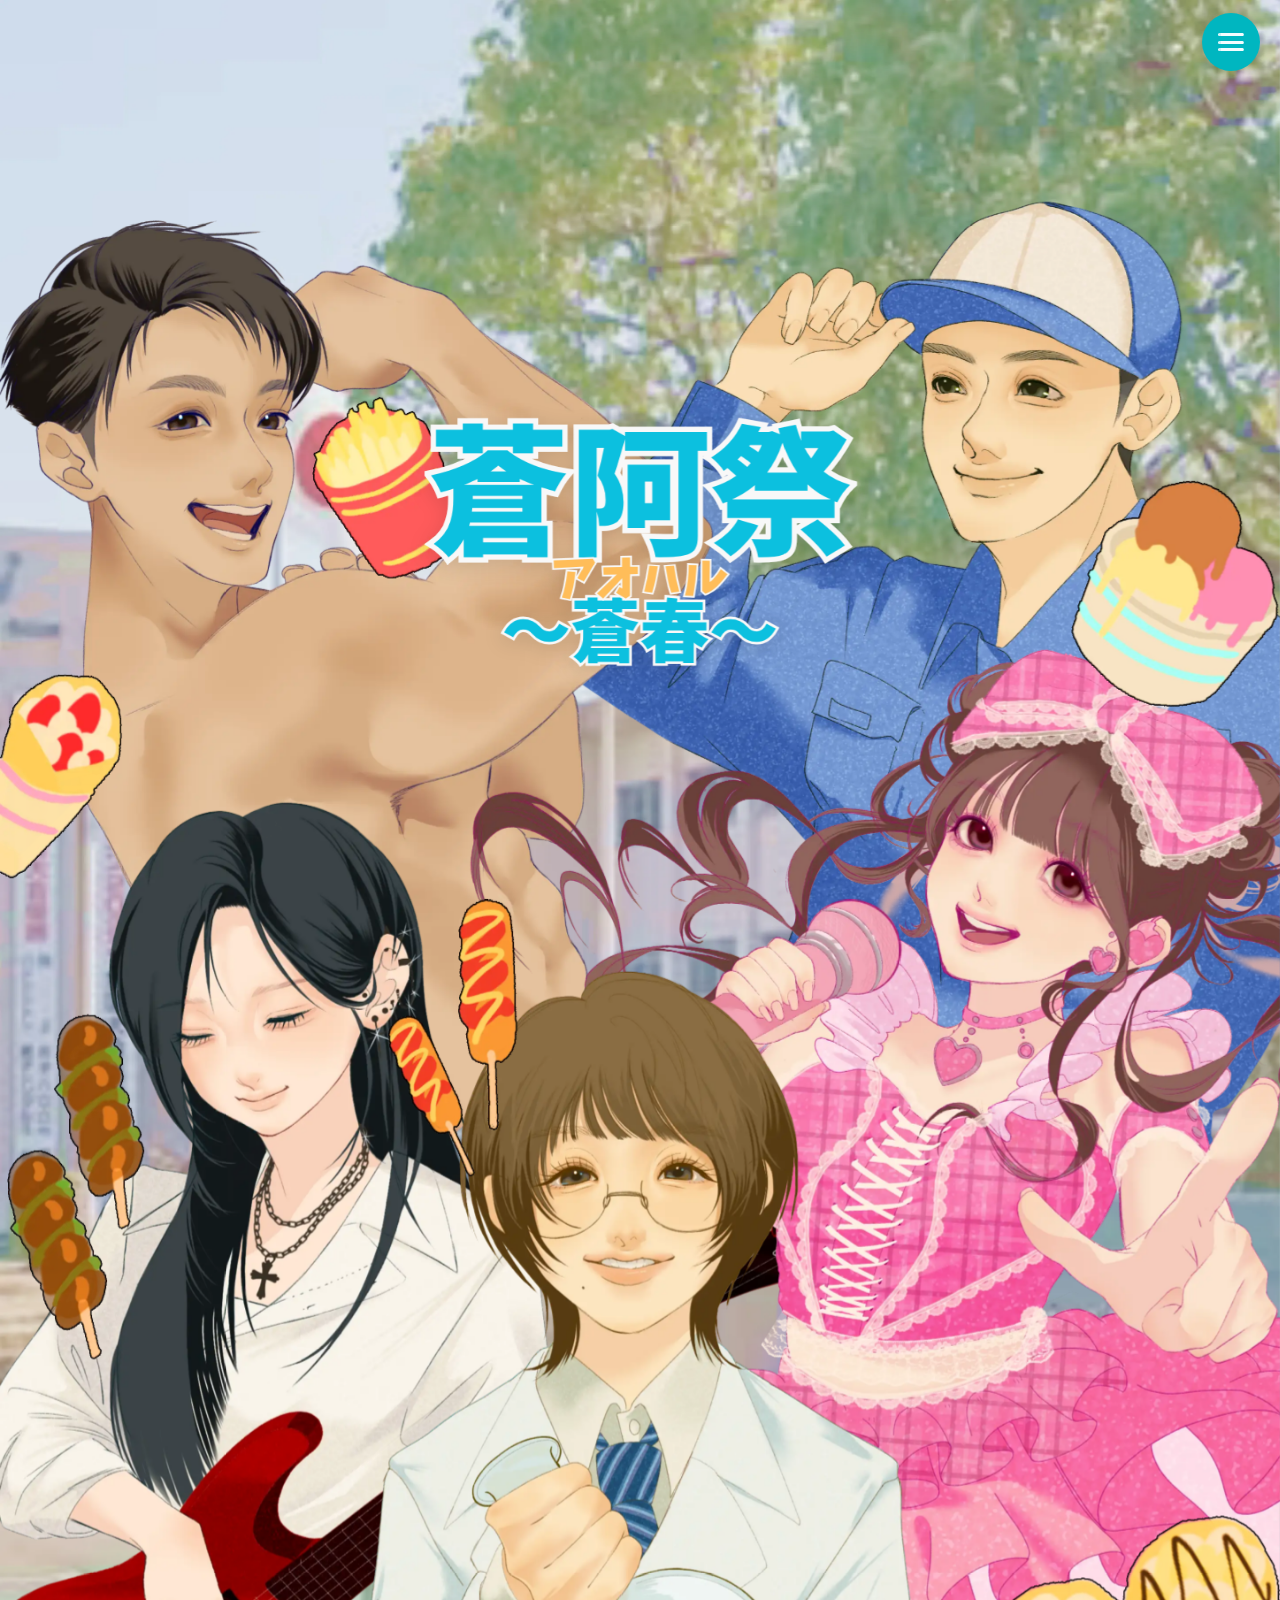
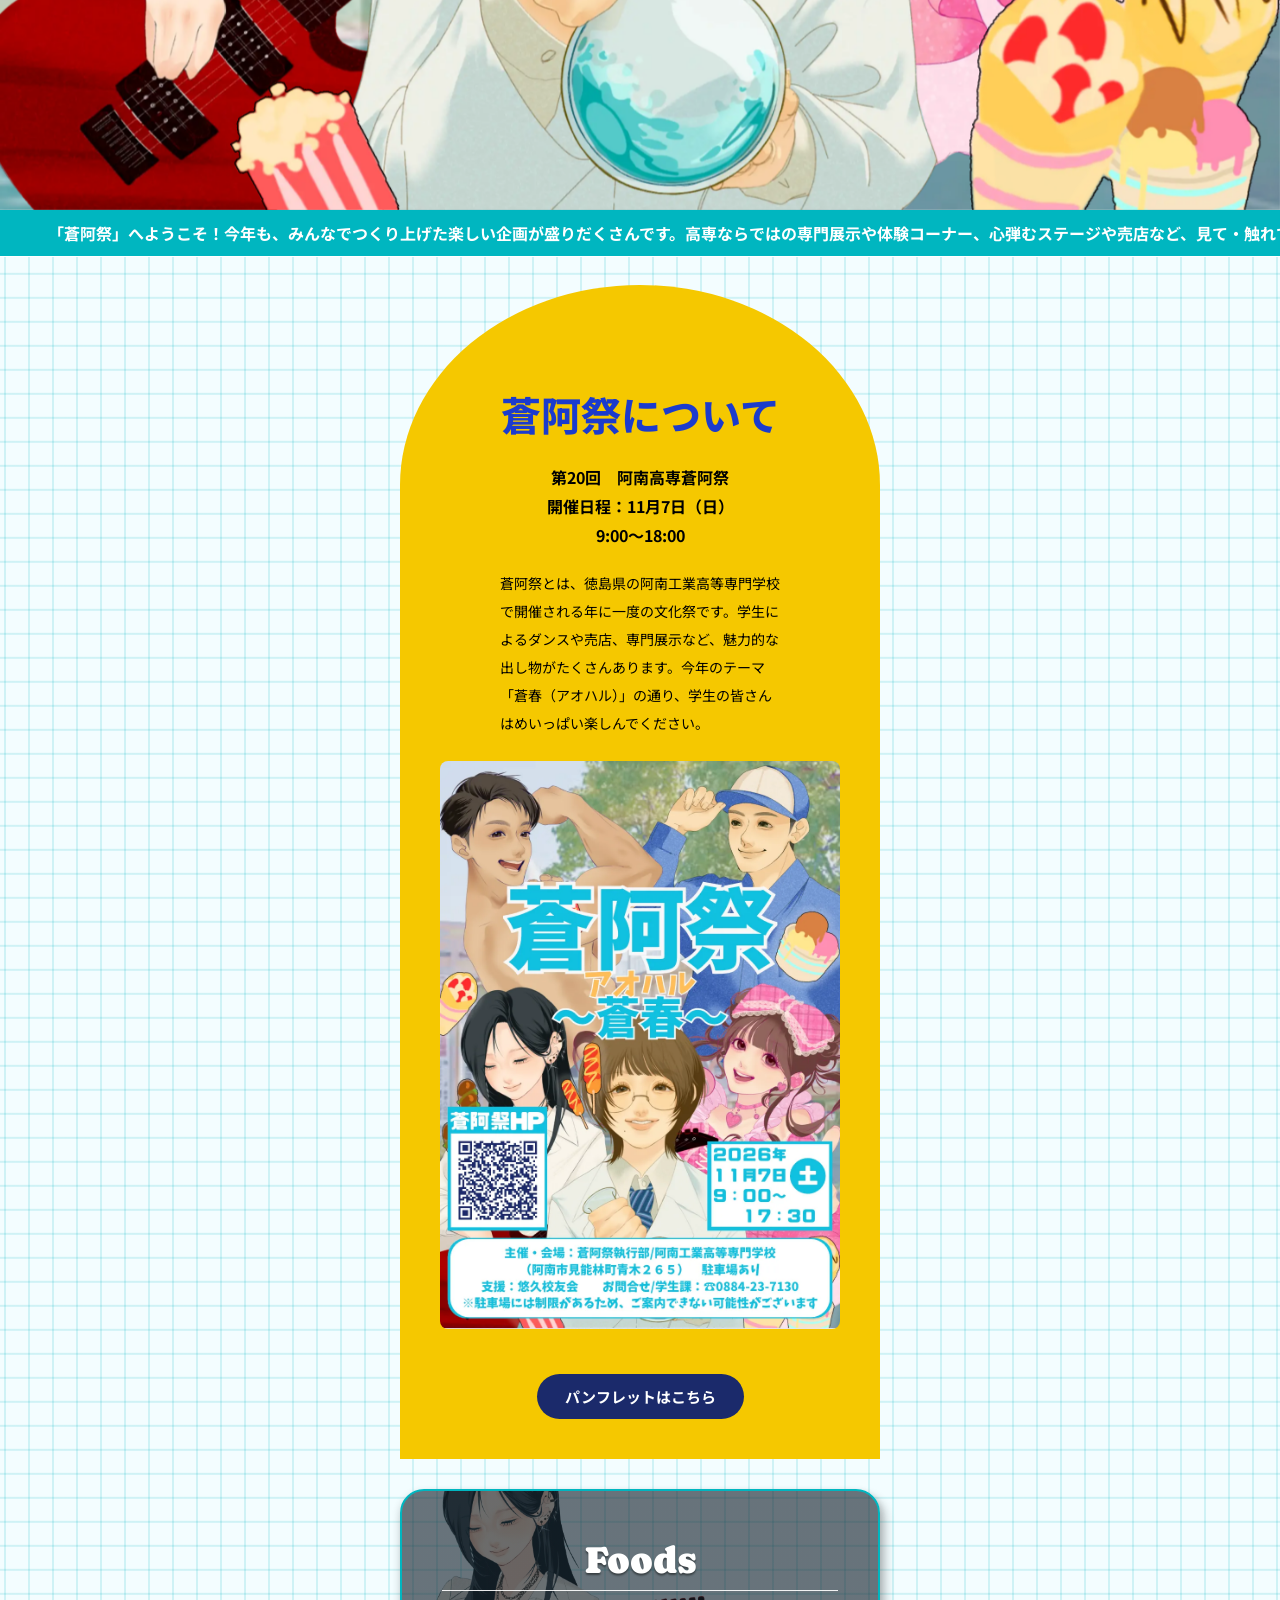
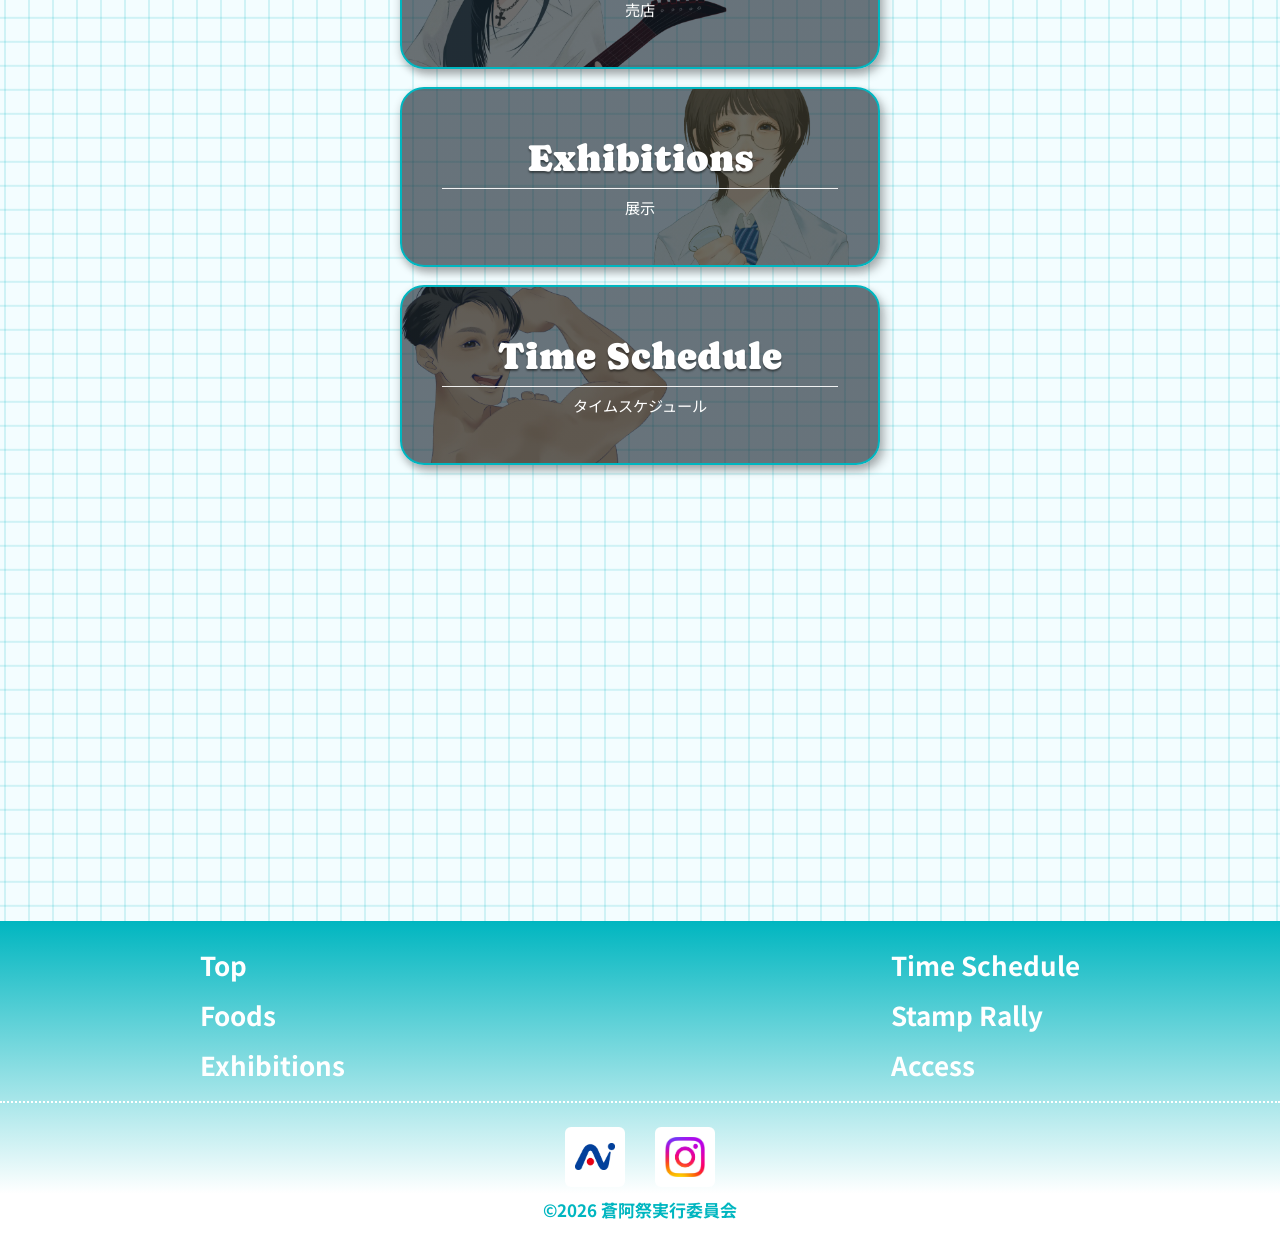
==== index.html @ f21ba052 "Revert "Merge branch 'fix/map'" This reverts commit 2b256c1d3ffb2b206fc84344deff50e62d5a115e, revers" ====
<!DOCTYPE html>
<html>

<head>
    <meta charset="UTF-8">
    <meta name="viewport" content="width=device-width, initial-scale=1.0">
    <link rel="icon" href="images/favicon.ico" type="image/x-icon">
    <title>蒼阿祭2026</title>

    <meta property="og:title" content="蒼阿祭2026">
    <meta name="keywords" content="蒼阿祭, 蒼阿祭2026, そうあさい, そうあさい２０２６, Souasai,souasai2026,阿南高専文化祭,阿南高専高専祭">
    <meta name="description" content="蒼阿祭2026の公式ウェブサイト。イベントスケジュール、展示、売店の情報はこちら。">
    <link rel="stylesheet" href="style/main.css">
    <link rel="stylesheet" href="style/menu.css">
    <link rel="stylesheet" href="style/footer.css">

    <link rel="preconnect" href="https://fonts.googleapis.com">
    <link rel="preconnect" href="https://fonts.gstatic.com" crossorigin>
    <link href="https://fonts.googleapis.com/css2?family=Caprasimo&family=Noto+Sans+JP:wght@400;700;800&display=swap"
        rel="stylesheet">
</head>

<body class="dots grid">

    <header class="site-header" id="siteHeader">
        <div class="logo">Menu</div>
        <button class="hamburger-btn" id="menuBtn" aria-label="メニューを開く" aria-expanded="false">
            <span class="hamburger-icon">
                <span></span><span></span><span></span>
            </span>
        </button>
    </header>

    <div class="menu-overlay" id="menuOverlay">
        <nav class="menu-list">
            <ul>
                <li><a href="index.html">トップ</a></li>
                <li><a href="index.html#about">蒼阿祭について</a></li>
                <li><a href="food.html">売店</a></li>
                <li><a href="exhibitions.html">展示・校内マップ</a></li>
                <li><a href="timeschedule.html">タイムスケジュール</a></li>
                <li><a href="stamprally.html">スタンプラリー</a></li>
                <li><a href="access.html">交通アクセス</a></li>
            </ul>
        </nav>

        <div class="contact-card">
            <p class="contact-title">contact</p>
            <p class="contact-label">学生課連絡先:</p>
            <p class="contact-value">0884-23-7130</p>
            <p class="contact-label">住所：〒774-0017</p>
            <p class="contact-value">徳島県阿南市見能林町青木265</p>
        </div>
    </div>

    <main class="hero">

        <!-- 表紙イラスト（全幅表示） -->
        <section class="hyoushi-hero">
            <img class="hyoushi-bg" src="images/hyoushi/background.webp" alt="蒼阿祭2026表紙イラスト" loading="eager">
            <img class="hyoushi-layer" data-depth="back" style="--hyoushi-delay:1s" src="images/hyoushi/kikai.webp" alt="機械" loading="eager">
            <img class="hyoushi-layer" data-depth="back" style="--hyoushi-delay:0.8s" src="images/hyoushi/fijiiku.webp" alt="フィジーク" loading="eager">
            <img class="hyoushi-layer" data-depth="front" style="--hyoushi-delay:0.4s" src="images/hyoushi/gita.webp" alt="ギター" loading="eager">
            <img class="hyoushi-layer" data-depth="front" style="--hyoushi-delay:0.6s" src="images/hyoushi/aidoru.webp" alt="アイドル" loading="eager">
            <img class="hyoushi-layer" data-depth="front" style="--hyoushi-delay:0.2s" src="images/hyoushi/kagaku.webp" alt="化学" loading="eager">
            <img class="hyoushi-foods" src="images/hyoushi/foods.webp" alt="売店の食べ物" loading="eager">
            <img class="hyoushi-logo" src="images/hyoushi/logo.png" alt="蒼阿祭 アオハル 〜蒼春〜" loading="eager">
        </section>

        <!-- ヒーローカード（index2.htmlより） -->
        <section class="hero-card">
            <div class="ticker anim-fade-up" style="--anim-delay:0.52s" aria-label="蒼阿祭からのお知らせ">
                <div class="ticker-track">
                    <span>「蒼阿祭」へようこそ！今年も、みんなでつくり上げた楽しい企画が盛りだくさんです。高専ならではの専門展示や体験コーナー、心弾むステージや売店など、見て・触れて・味わって楽しめる出し物をご用意しました。気になる場所を自由に巡りながら、笑顔いっぱいの一日を過ごしてください。&emsp;&emsp;&emsp;</span>
                    <span
                        aria-hidden="true">「蒼阿祭」へようこそ！今年も、みんなでつくり上げた楽しい企画が盛りだくさんです。高専ならではの専門展示や体験コーナー、心弾むステージや売店など、見て・触れて・味わって楽しめる出し物をご用意しました。気になる場所を自由に巡りながら、笑顔いっぱいの一日を過ごしてください。&emsp;&emsp;&emsp;</span>
                </div>
            </div>
        </section>

        <!-- 黄色いスペース（index.htmlより） -->
        <section id="about" class="about-section anim-fade-up" style="--anim-delay:0.1s">
            <h2 class="about-heading">蒼阿祭について</h2>

            <p class="about-sub">
                第20回　阿南高専蒼阿祭<br>
                開催日程：11月7日（日）<br>
                9:00～18:00
            </p>

            <p class="about-body">
                蒼阿祭とは、徳島県の阿南工業高等専門学校で開催される年に一度の文化祭です。学生によるダンスや売店、専門展示など、魅力的な出し物がたくさんあります。今年のテーマ「蒼春（アオハル）」の通り、学生の皆さんはめいっぱい楽しんでください。
            </p>

            <div class="about-img">
                <img src="images/hyoushi/panhuretto.webp" alt="蒼阿祭パンフレット">
            </div>

            <a href="files/蒼阿祭2026パンフレット.pdf" class="download-btn" download>パンフレットはこちら</a>
        </section>

        <!-- ページカード一覧（index2.htmlより） -->
        <nav class="page-cards" aria-label="ページ一覧">
            <a class="page-card scroll-card" style="--card-delay:0s; background-image:linear-gradient(rgba(17,31,42,.62),rgba(17,31,42,.62)), url(images/hyoushi/gita.webp); background-position:center,center 70%; background-size:cover,cover; background-repeat:no-repeat" href="food.html">
                <span class="page-card-title">Foods</span>
                <span class="page-card-line"></span>
                <span class="page-card-subtitle">売店</span>
            </a>
            <a class="page-card scroll-card" style="--card-delay:0.1s; background-image:linear-gradient(rgba(17,31,42,.62),rgba(17,31,42,.62)), url(images/hyoushi/kagaku_2.webp); background-position:center,30% 80%; background-size:cover,100% auto; background-repeat:no-repeat" href="exhibitions.html">
                <span class="page-card-title">Exhibitions</span>
                <span class="page-card-line"></span>
                <span class="page-card-subtitle">展示</span>
            </a>
            <a class="page-card scroll-card" style="--card-delay:0.2s; background-image:linear-gradient(rgba(17,31,42,.62),rgba(17,31,42,.62)), url(images/hyoushi/fijiiku.webp); background-position:center,center 20%; background-size:cover,cover; background-repeat:no-repeat" href="timeschedule.html">
                <span class="page-card-title">Time Schedule</span>
                <span class="page-card-line"></span>
                <span class="page-card-subtitle">タイムスケジュール</span>
            </a>
            <a class="page-card scroll-card" style="--card-delay:0.3s; background-image:linear-gradient(rgba(17,31,42,.62),rgba(17,31,42,.62)), url(images/hyoushi/aidoru.webp); background-position:center,center 55%; background-size:cover,cover; background-repeat:no-repeat" href="stamprally.html">
                <span class="page-card-title">Stamp Rally</span>
                <span class="page-card-line"></span>
                <span class="page-card-subtitle">スタンプラリー</span>
            </a>
            <a class="page-card scroll-card" style="--card-delay:0.4s; background-image:linear-gradient(rgba(17,31,42,.62),rgba(17,31,42,.62)), url(images/hyoushi/kikai_2.webp); background-position:center,center 18%; background-size:cover,cover; background-repeat:no-repeat" href="access.html">
                <span class="page-card-title">Access</span>
                <span class="page-card-line"></span>
                <span class="page-card-subtitle">交通アクセス</span>
            </a>
        </nav>

    </main>

    <footer class="site-footer">
        <nav class="footer-links">
            <ul class="footer-links-col">
                <li><a href="index.html">Top</a></li>
                <li><a href="food.html">Foods</a></li>
                <li><a href="exhibitions.html">Exhibitions</a></li>
            </ul>
            <ul class="footer-links-col">
                <li><a href="timeschedule.html">Time schedule</a></li>
                <li><a href="stamprally.html">Stamp rally</a></li>
                <li><a href="access.html">Access</a></li>
            </ul>
        </nav>

        <hr class="footer-divider">

        <div class="footer-logo">
            <div class="logo-box">
                <a href="https://www.anan-nct.ac.jp/" target="_blank" rel="noopener noreferrer">
                    <img src="images/icons/anan-logo.webp" alt="阿南高専ロゴ">
                </a>
                <a href="https://www.instagram.com/nit.anancollege/" target="_blank" rel="noopener noreferrer">
                    <img src="images/icons/insta-icon.webp" alt="Instagram">
                </a>
            </div>
        </div>

        <p class="footer-copyright">©2026 蒼阿祭実行委員会</p>
    </footer>

    <script>
        // リロード時はスクロール位置を復元、リンク遷移時は一番上（スマホ対応）
        (function() {
            if (history.scrollRestoration) history.scrollRestoration = 'manual';

            // スクロール位置を保存（beforeunload はモバイルで発火しないため pagehide・visibilitychange も併用）
            function saveScroll() {
                sessionStorage.setItem('indexScrollY', window.scrollY);
            }
            window.addEventListener('beforeunload', saveScroll);
            window.addEventListener('pagehide', saveScroll);
            document.addEventListener('visibilitychange', function() {
                if (document.visibilityState === 'hidden') saveScroll();
            });

            // ナビゲーション種別を判定して復元
            window.addEventListener('load', function() {
                var navType = (performance.getEntriesByType('navigation')[0] || {}).type
                    || (performance.navigation && performance.navigation.type === 1 ? 'reload' : 'navigate');
                var savedY = sessionStorage.getItem('indexScrollY');
                sessionStorage.removeItem('indexScrollY');
                if (navType === 'reload' && savedY !== null) {
                    // 描画・アニメーション完了後にスクロール復元
                    requestAnimationFrame(function() {
                        requestAnimationFrame(function() {
                            window.scrollTo(0, parseInt(savedY, 10));
                        });
                    });
                } else {
                    window.scrollTo(0, 0);
                }
            });
        })();

        // スクロールアニメーション

        // 少し下にスクロールしたら「蒼阿祭について」セクションへ自動スクロール
        (function() {
            const aboutSection = document.getElementById('about');
            if (!aboutSection) return;
            let triggered = false;
            // ページ読み込み直後(1秒以内)は自動スクロールしない
            const readyAt = Date.now();
            window.addEventListener('scroll', function() {
                if (triggered) return;
                if (Date.now() - readyAt < 1000) return;
                if (window.scrollY > 60) {
                    triggered = true;
                    aboutSection.scrollIntoView({ behavior: 'smooth' });
                }
            }, { passive: true });
        })();
        const scrollCards = document.querySelectorAll('.scroll-card');
        const observer = new IntersectionObserver((entries) => {
            entries.forEach(entry => {
                if (entry.isIntersecting) {
                    entry.target.classList.add('is-visible');
                    observer.unobserve(entry.target);
                }
            });
        }, { threshold: 0.15 });

        scrollCards.forEach(card => observer.observe(card));

        const menuBtn = document.getElementById('menuBtn');
        const menuOverlay = document.getElementById('menuOverlay');
        const siteHeader = document.getElementById('siteHeader');

        function toggleMenu() {
            const isOpen = menuOverlay.classList.toggle('is-open');
            siteHeader.classList.toggle('is-open', isOpen);
            menuBtn.setAttribute('aria-expanded', isOpen);
            document.body.style.overflow = isOpen ? 'hidden' : '';
        }

        menuBtn.addEventListener('click', toggleMenu);

        document.querySelectorAll('.menu-list a').forEach((link) => {
            link.addEventListener('click', () => {
                if (menuOverlay.classList.contains('is-open')) toggleMenu();
            });
        });
    </script>
</body>

</html>
---- style/main.css ----
/* 全体フォント（index.htmlより） */
body {
    font-family: "Noto Sans JP", sans-serif;
}

/* ラッパー */
.wrapper {
    display: flex;
    justify-content: center;
    align-items: center;
    min-height: 100vh;
    padding: 0;
    box-sizing: border-box;
    width: 100vw;
}

/* イメージコンテナ */
.image-container {
    position: relative;
    width: 100vw;
    height: 0;
    padding-bottom: 143.90%;
}

.image-container img {
    position: absolute;
    top: 0;
    left: 0;
    width: 100%;
    height: 100%;
    object-fit: contain;
}

/* 背景のドット柄 */
.dots {
    background-color: #f3fdff;
    background-image: repeating-linear-gradient(
        45deg,
        rgba(0,182,192,0.12) 0px,
        rgba(0,182,192,0.12) 1.5px,
        transparent 1.5px,
        transparent 20px
    );
}

/* index.html 専用：グリッド背景 */
.dots.grid {
    background-image:
        linear-gradient(rgba(0,182,192,0.15) 2px, transparent 2px),
        linear-gradient(90deg, rgba(0,182,192,0.15) 2px, transparent 2px);
    background-size: 24px 24px;
    background-position: center center;
}

/* ===== ヒーローセクション（main2.cssより） ===== */
.hero {
    width: 100%;
    padding: 0;
}

.hero-card {
    width: 100%;
    margin: 0;
    overflow: hidden;
    background: #fff;
}

.hero-image {
    background: #f7f7f7;
    line-height: 0;
}

.hero-image img {
    display: block;
    width: 100%;
    height: auto;
    object-fit: contain;
    margin: 0 auto;
}

/* ===== 流れる文字（main2.cssより） ===== */
.ticker {
    overflow: hidden;
    color: #fff;
    background: #00b6c0;
    font-weight: 700;
    line-height: 1.4;
    white-space: nowrap;
}

.ticker-track {
    display: flex;
    width: max-content;
    animation: ticker-scroll 24s linear infinite;
}

.ticker-track span {
    display: block;
    padding: 12px 3rem;
}

@keyframes ticker-scroll {
    from {
        transform: translateX(0);
    }

    to {
        transform: translateX(-50%);
    }
}

@media (max-width: 768px) {
    .ticker-track span {
        font-size: 0.5rem;
        padding: 10px 2rem;
    }
}

@media (prefers-reduced-motion: reduce) {
    .ticker-track {
        animation: none;
    }
}

/* ===== 黄色いスペース（index.htmlより） ===== */
.about-section {
    width: 480px;
    max-width: 100%;
    margin: 28px auto 0;
    background-color: #F5C800;
    border-radius: 50% 50% 0 0 / 200px 200px 0 0;
    padding: 100px 24px 40px;
    text-align: center;
    box-sizing: border-box;
}

.about-heading {
    font-size: 40px;
    font-weight: 800;
    /* ExtraBold */
    color: #1B3BCD;
    margin: 0 0 20px;
}

.about-sub {
    font-size: 16px;
    font-weight: bold;
    line-height: 1.8;
    margin: 0 0 20px;
}

/* 中央の読み幅で自然折り返し＋行頭揃え */
.about-body {
    max-width: 20em;
    margin: 0 auto 24px;
    font-size: 14px;
    line-height: 2;
    text-align: left;
}

.about-img img {
    width: 100%;
    max-width: 400px;
    border-radius: 8px;
    margin-bottom: 24px;
}

.download-link {
    display: block;
    font-size: 16px;
    font-weight: bold;
    color: #1B2A6B;
    text-decoration: underline;
    padding: 12px 0;
}
.download-btn {
    display: inline-flex;
    align-items: center;
    gap: 8px;
    background: #1B2A6B;
    color: #fff;
    font-size: 15px;
    font-weight: bold;
    text-decoration: none;
    padding: 12px 28px;
    border-radius: 50px;
    margin-top: 16px;
    transition: background 0.2s, transform 0.15s;
}
.download-btn:hover {
    background: #00b6c0;
    transform: translateY(-2px);
}
.download-btn:active {
    transform: translateY(0);
}


@media (max-width: 768px) {
    .about-section {
        width: 90%;
        border-radius: 50% 50% 0 0 / 175px 175px 0 0;
        padding: 100px 24px 40px;
    }

    .about-img img {
        max-width: 85%;
    }
}

/* ===== ページカード（main2.cssより） ===== */
.page-cards {
    display: grid;
    gap: 18px;
    width: 480px;
    max-width: 92%;
    margin: 30px auto 10px;
}

.page-card {
    position: relative;
    display: flex;
    min-height: 180px;
    flex-direction: column;
    align-items: center;
    justify-content: center;
    overflow: hidden;
    padding: 18px;
    color: #fff;
    background-image: linear-gradient(rgba(17, 31, 42, 0.62), rgba(17, 31, 42, 0.62)), url("../images/hyoushi/all.webp");
    background-position: center, center 70%;
    background-size: cover, cover;
    background-repeat: no-repeat;
    background-color: transparent;
    border: 2px solid #00b6c0;
    border-radius: 24px;
    box-shadow: 0 4px 8px rgba(0, 0, 0, 0.2), 6px 6px 10px rgba(0, 0, 0, 0.2);
    text-align: center;
    text-decoration: none;
    transition: transform 0.2s ease, filter 0.2s ease, box-shadow 0.2s ease;
}

.page-card:hover,
.page-card:focus-visible {
    filter: brightness(1.12);
    transform: translateY(-2px);
    box-shadow: 0 8px 24px rgba(0, 182, 192, 0.5);
}

.page-card:focus-visible {
    outline: 3px solid #ffd400;
    outline-offset: 3px;
}

.page-card-title {
    font-family: "Caprasimo", Georgia, serif;
    font-size: clamp(1.55rem, 6vw, 2.4rem);
    font-weight: 400;
    text-shadow: 0 2px 2px rgba(0, 0, 0, 0.45);
}

.page-card-line {
    width: min(90%, 420px);
    margin: 8px 0 7px;
    border-top: 1px solid rgba(255, 255, 255, 0.9);
}

.page-card-subtitle {
    font-size: 0.95rem;
}

/* ===== ページ読み込みアニメーション ===== */
@keyframes fadeSlideUp {
    from {
        opacity: 0;
        transform: translateY(120px) scale(0.82);
    }

    to {
        opacity: 1;
        transform: translateY(0) scale(1);
    }
}

.anim-fade-up {
    opacity: 0;
    animation: fadeSlideUp 0.8s cubic-bezier(0.16, 1, 0.3, 1) forwards;
    animation-delay: var(--anim-delay, 0s);
}

/* ===== スクロールアニメーション（page-card） ===== */
.scroll-card {
    opacity: 0;
    transform: translateY(60px) scale(0.92);
    transition:
        opacity 1.1s cubic-bezier(0.16, 1, 0.3, 1),
        transform 1.1s cubic-bezier(0.16, 1, 0.3, 1);
    transition-delay: var(--card-delay, 0s);
}

.scroll-card.is-visible {
    opacity: 1;
    transform: translateY(0) scale(1);
}

@media (max-width: 768px) {
    .wrapper {
        align-items: flex-start;
        min-height: auto;
        padding-top: 5px;
    }

    .image-container {
        width: 100vw;
    }

    .dots {
        background-image: repeating-linear-gradient(
            45deg,
            rgba(0,182,192,0.12) 0px,
            rgba(0,182,192,0.12) 1.5px,
            transparent 1.5px,
            transparent 20px
        );
    }
}

/* ===== 表紙イラスト（all.webp と同じ比率で全幅表示） ===== */
.hyoushi-hero {
    position: relative;
    width: 100%;
    aspect-ratio: 2894 / 4093;
    overflow: hidden;
    background: #d7ebe4;
    line-height: 0;
}

/* 背景も人物も同じキャンバス。枠の比率が絵と一致するので、終了時は all.webp と同じ構図になる */
.hyoushi-bg,
.hyoushi-layer,
.hyoushi-foods {
    position: absolute;
    inset: 0;
    width: 100%;
    height: 100%;
    object-fit: fill;
}

/* 校舎は暗めの寄りから、人物よりずっとゆっくり明るく等倍へ戻る */
.hyoushi-bg {
    opacity: 0;
    transform: scale(1.08);
    transform-origin: center 30%;
    filter: brightness(0.6);
    animation: hyoushi-bg-in 4s cubic-bezier(0.22, 1, 0.36, 1) forwards;
}

.hyoushi-layer {
    opacity: 0;
    transform: translateY(var(--from-y)) scale(var(--from-s));
    animation: hyoushi-arrive var(--arrive) cubic-bezier(0.19, 1, 0.22, 1) forwards;
    animation-delay: var(--hyoushi-delay, 0.2s);
}

.hyoushi-layer[data-depth="back"] {
    --from-y: 5%;
    --from-s: 0.96;
    --arrive: 0.55s;
}

.hyoushi-layer[data-depth="front"] {
    --from-y: 14%;
    --from-s: 1.06;
    --arrive: 0.5s;
}

@keyframes hyoushi-bg-in {
    to {
        opacity: 1;
        transform: scale(1);
        filter: brightness(1);
    }
}

@keyframes hyoushi-arrive {
    from {
        opacity: 0;
        transform: translateY(var(--from-y)) scale(var(--from-s));
    }

    to {
        opacity: 1;
        transform: translateY(0) scale(1);
    }
}

/* 最後の人が残っているあいだに食べ物を出し、そのあとロゴを叩きつける */
.hyoushi-foods {
    z-index: 2;
    opacity: 0;
    animation: hyoushi-foods-in 0.85s cubic-bezier(0.22, 1, 0.36, 1) 1.25s forwards;
    pointer-events: none;
}

@keyframes hyoushi-foods-in {
    to {
        opacity: 1;
    }
}

.hyoushi-logo {
    position: absolute;
    z-index: 3;
    top: 20%;
    left: 50%;
    width: min(72%, 520px);
    height: auto;
    opacity: 0;
    transform: translateX(-50%) translateY(-70%) scale(1.55);
    transform-origin: center bottom;
    filter: drop-shadow(0 28px 16px rgba(0, 0, 0, 0.15));
    animation: hyoushi-logo-slam 0.42s cubic-bezier(0.2, 0.75, 0.2, 1) 2.2s forwards;
    pointer-events: none;
}

@keyframes hyoushi-logo-slam {
    0% {
        opacity: 0;
        transform: translateX(-50%) translateY(-70%) scale(1.55);
        filter: drop-shadow(0 28px 16px rgba(0, 0, 0, 0.15));
    }

    14% {
        opacity: 1;
    }

    62% {
        opacity: 1;
        transform: translateX(-50%) translateY(2%) scale(0.94);
        filter: drop-shadow(0 2px 4px rgba(0, 0, 0, 0.35));
    }

    80% {
        transform: translateX(-50%) translateY(0) scale(1.02);
        filter: drop-shadow(0 6px 12px rgba(0, 0, 0, 0.18));
    }

    100% {
        opacity: 1;
        transform: translateX(-50%) translateY(0) scale(1);
        filter: drop-shadow(0 4px 10px rgba(0, 0, 0, 0.12));
    }
}

@media (prefers-reduced-motion: reduce) {
    .hyoushi-bg,
    .hyoushi-layer,
    .hyoushi-foods,
    .hyoushi-logo {
        animation: none;
        opacity: 1;
        transform: none;
        filter: none;
    }

    .hyoushi-logo {
        transform: translateX(-50%);
        filter: drop-shadow(0 4px 10px rgba(0, 0, 0, 0.12));
    }
}
---- style/menu.css ----
:root {
    --teal: #00B6C0;
    --cream: #faf3d9;
  }

  * { box-sizing: border-box; }

  body {
    margin: 0;
    font-family: "Noto Sans JP", sans-serif;
  }

  /* ===== ヘッダー(通常時は透明、メニューを開いたときだけ白帯+ロゴが出る) ===== */
  .site-header {
    position: fixed;
    top: 0; left: 0; right: 0;
    height: 84px;
    background: transparent;
    display: flex;
    align-items: center;
    justify-content: space-between;
    padding: 0 20px;
    z-index: 200;
    box-shadow: none;
    transition: background-color 0.3s ease, box-shadow 0.3s ease;
    pointer-events: none; 
  }

  .site-header.is-open {
    background-color: #f3fdff;
    background-image:
        linear-gradient(rgba(0,182,192,0.15) 2px, transparent 2px),
        linear-gradient(90deg, rgba(0,182,192,0.15) 2px, transparent 2px);
    background-size: 24px 24px;
    background-position: center center;
    box-shadow: 0 2px 4px rgba(0,0,0,0.08);
  }

  .logo {
    font-family: "Caprasimo", serif;
    font-weight: 400;
    font-style: normal;
    font-size: 32px;
    color: var(--teal);
    letter-spacing: 1px;
    opacity: 0;
    transition: opacity 0.3s ease;
  }

  .site-header.is-open .logo {
    opacity: 1;
  }

  .hamburger-btn {
    width: 58px;
    height: 58px;
    border-radius: 50%;
    background-color: var(--teal);
    border: none;
    cursor: pointer;
    display: flex;
    align-items: center;
    justify-content: center;
    box-shadow: 0 2px 6px rgba(0,0,0,0.15);
    padding: 0;
    flex-shrink: 0;
    pointer-events: auto; 
  }

  .hamburger-icon {
    position: relative;
    width: 26px;
    height: 18px;
  }
  .hamburger-icon span {
    position: absolute;
    left: 0;
    width: 100%;
    height: 3px;
    border-radius: 2px;
    background-color: #f3fdff;
    background-image:
        linear-gradient(rgba(0,182,192,0.15) 2px, transparent 2px),
        linear-gradient(90deg, rgba(0,182,192,0.15) 2px, transparent 2px);
    background-size: 24px 24px;
    background-position: center center;
  }
  .hamburger-icon span {
    transition: transform 0.3s ease, opacity 0.3s ease, top 0.3s ease;
  }
  .hamburger-icon span:nth-child(1) { top: 0; }
  .hamburger-icon span:nth-child(2) { top: 7.5px; }
  .hamburger-icon span:nth-child(3) { top: 15px; }

  /* メニューオープン時に × へ変形 */
  .site-header.is-open .hamburger-icon span:nth-child(1) {
    top: 7.5px;
    transform: rotate(45deg);
  }
  .site-header.is-open .hamburger-icon span:nth-child(2) {
    opacity: 0;
    transform: scaleX(0);
  }
  .site-header.is-open .hamburger-icon span:nth-child(3) {
    top: 7.5px;
    transform: rotate(-45deg);
  }

  /* ===== 全画面オーバーレイメニュー ===== */
  .menu-overlay {
    position: fixed;
    top: 84px;
    left: 0;
    right: 0;
    bottom: 0;
    background: var(--teal);
    z-index: 150;
    display: flex;
    flex-direction: column;
    overflow-y: auto;
    padding: 20px 24px 32px;

    opacity: 0;
    visibility: hidden;
    transform: translateY(-12px);
    transition: opacity 0.3s ease, transform 0.3s ease, visibility 0.3s;
  }

  .menu-overlay.is-open {
    opacity: 1;
    visibility: visible;
    transform: translateY(0);
  }

  .menu-list ul {
    list-style: none;
    margin: 0;
    padding: 0;
  }

  .menu-list li {
    border-bottom: 2px dashed rgba(255,255,255,0.65);
  }

  .menu-list li a {
    display: block;
    padding: 22px 8px;
    text-align: center;
    color: #fff;
    font-weight: 700;
    font-size: 20px;
    text-decoration: none;
  }

  /* ===== お問い合わせカード(チケット風の左端) ===== */
  .contact-card {
    --corner: 20px; /* 角のくり抜き半径 */
    margin-top: 28px;
    background: var(--cream);
    padding: 20px 55px; /* 点線(両サイドから33px)+間隔22px = 55px */
    position: relative;
    color: #333;
    flex-shrink: 0;

    -webkit-mask-image:
      radial-gradient(circle var(--corner) at 0 0, transparent 99%, #000 100%),
      radial-gradient(circle var(--corner) at 100% 0, transparent 99%, #000 100%),
      radial-gradient(circle var(--corner) at 0 100%, transparent 99%, #000 100%),
      radial-gradient(circle var(--corner) at 100% 100%, transparent 99%, #000 100%);
    -webkit-mask-size: 50% 50%;
    -webkit-mask-repeat: no-repeat;
    -webkit-mask-position: top left, top right, bottom left, bottom right;
    mask-image:
      radial-gradient(circle var(--corner) at 0 0, transparent 99%, #000 100%),
      radial-gradient(circle var(--corner) at 100% 0, transparent 99%, #000 100%),
      radial-gradient(circle var(--corner) at 0 100%, transparent 99%, #000 100%),
      radial-gradient(circle var(--corner) at 100% 100%, transparent 99%, #000 100%);
    mask-size: 50% 50%;
    mask-repeat: no-repeat;
    mask-position: top left, top right, bottom left, bottom right;
  }

  /* 左右それぞれ、端から33pxの位置に縦の点線 */
  .contact-card::before,
  .contact-card::after {
    content: "";
    position: absolute;
    top: 20px;
    bottom: 20px;
    border-left: 2px dotted #999;
  }

  .contact-card::before {
    left: 33px;
  }

  .contact-card::after {
    right: 33px;
  }

  .contact-title {
    font-weight: 700;
    margin: 0 0 8px;
  }

  .contact-label {
    font-weight: 700;
    margin: 12px 0 2px;
  }

  .contact-value {
    margin: 0;
  }
  /* ===== デモ用の本文(オーバーレイの下にあるという体) ===== */
  .page-content {
    padding: 110px 24px 40px;
    color: #64748b;
    line-height: 1.8;
  }
---- style/footer.css ----
/* ===== フッター(画面下に固定) ===== */
.site-footer {
  background: linear-gradient(to bottom, #00b6c0, #ffffff 85%);
  margin-top: 60px;
  padding: 28px 0px 20px;
}

.footer-links {
  display: flex;
  justify-content: space-between;
  margin: 0 auto;
  padding: 0 200px;
}

.footer-links-col {
  list-style: none;
  margin: 0;
  padding: 0;
}

.footer-links-col li {
  margin-bottom: 18px;
}

.footer-links-col li:last-child {
  margin-bottom: 0;
}

.footer-links-col a {
  display: inline-block;
  color: #fff;
  font-weight: 700;
  font-size: 26px;
  text-decoration: none;
  line-height: 1.2;
  text-transform: capitalize;
}

.footer-divider {
  border: none;
  border-top: 2px dotted #fff;
  max-width: 1300px;
  margin: 20px auto 24px;
  
}

.footer-logo {
  display: flex;
  justify-content: center;
  margin-bottom: 10px;
}

.footer-logo .logo-box {
  display: flex;
  align-items: center;
  gap: 30px;
}

.footer-logo .logo-box a {
  display: flex;
  align-items: center;
  justify-content: center;
  width: 60px;
  height: 60px;
  background: #fff;
  border-radius: 6px;
  flex-shrink: 0;
}

.footer-logo .logo-box a:first-child {
  width: 60px;
  padding: 0;
}

.footer-logo img {
  width: 40px;
  height: 40px;
  display: block;
}

.footer-logo a:first-child img {
  width: 40px;
  height: 40px;
  object-fit: contain;
}

.footer-copyright {
  text-align: center;
  color: #00b6c0;
  font-weight: 700;
  font-size: 17px;
  margin: 0;
}
@media (max-width: 768px) {
  .site-footer {
    height: 270px;
    padding: 16px 20px 12px;   
  }

  .footer-links {
    padding: 0 45px;   
    padding-bottom: 12px;
  }

  .footer-links-col a {
    font-size: 18px;
  }

  .footer-links-col li {
    margin-bottom: 10px;
  }

  .footer-divider {
    margin: 10px auto 12px;
  }

  .footer-logo {
    margin-top: 15px;
    margin-bottom: 10px;
  }

  .footer-logo .logo-box {
    gap: 20px;
  }

  .footer-logo .logo-box a {
    width: 44px;
    height: 44px;
  }

  .footer-logo .logo-box a:first-child {
    width: 44px;
    padding: 0;
  }

  .footer-logo img {
    width: 30px;
    height: 30px;
  }

  .footer-logo a:first-child img {
    width: 30px;
    height: 30px;
    object-fit: contain;
  }

  .footer-copyright {
    font-size: 13px;
  }
}
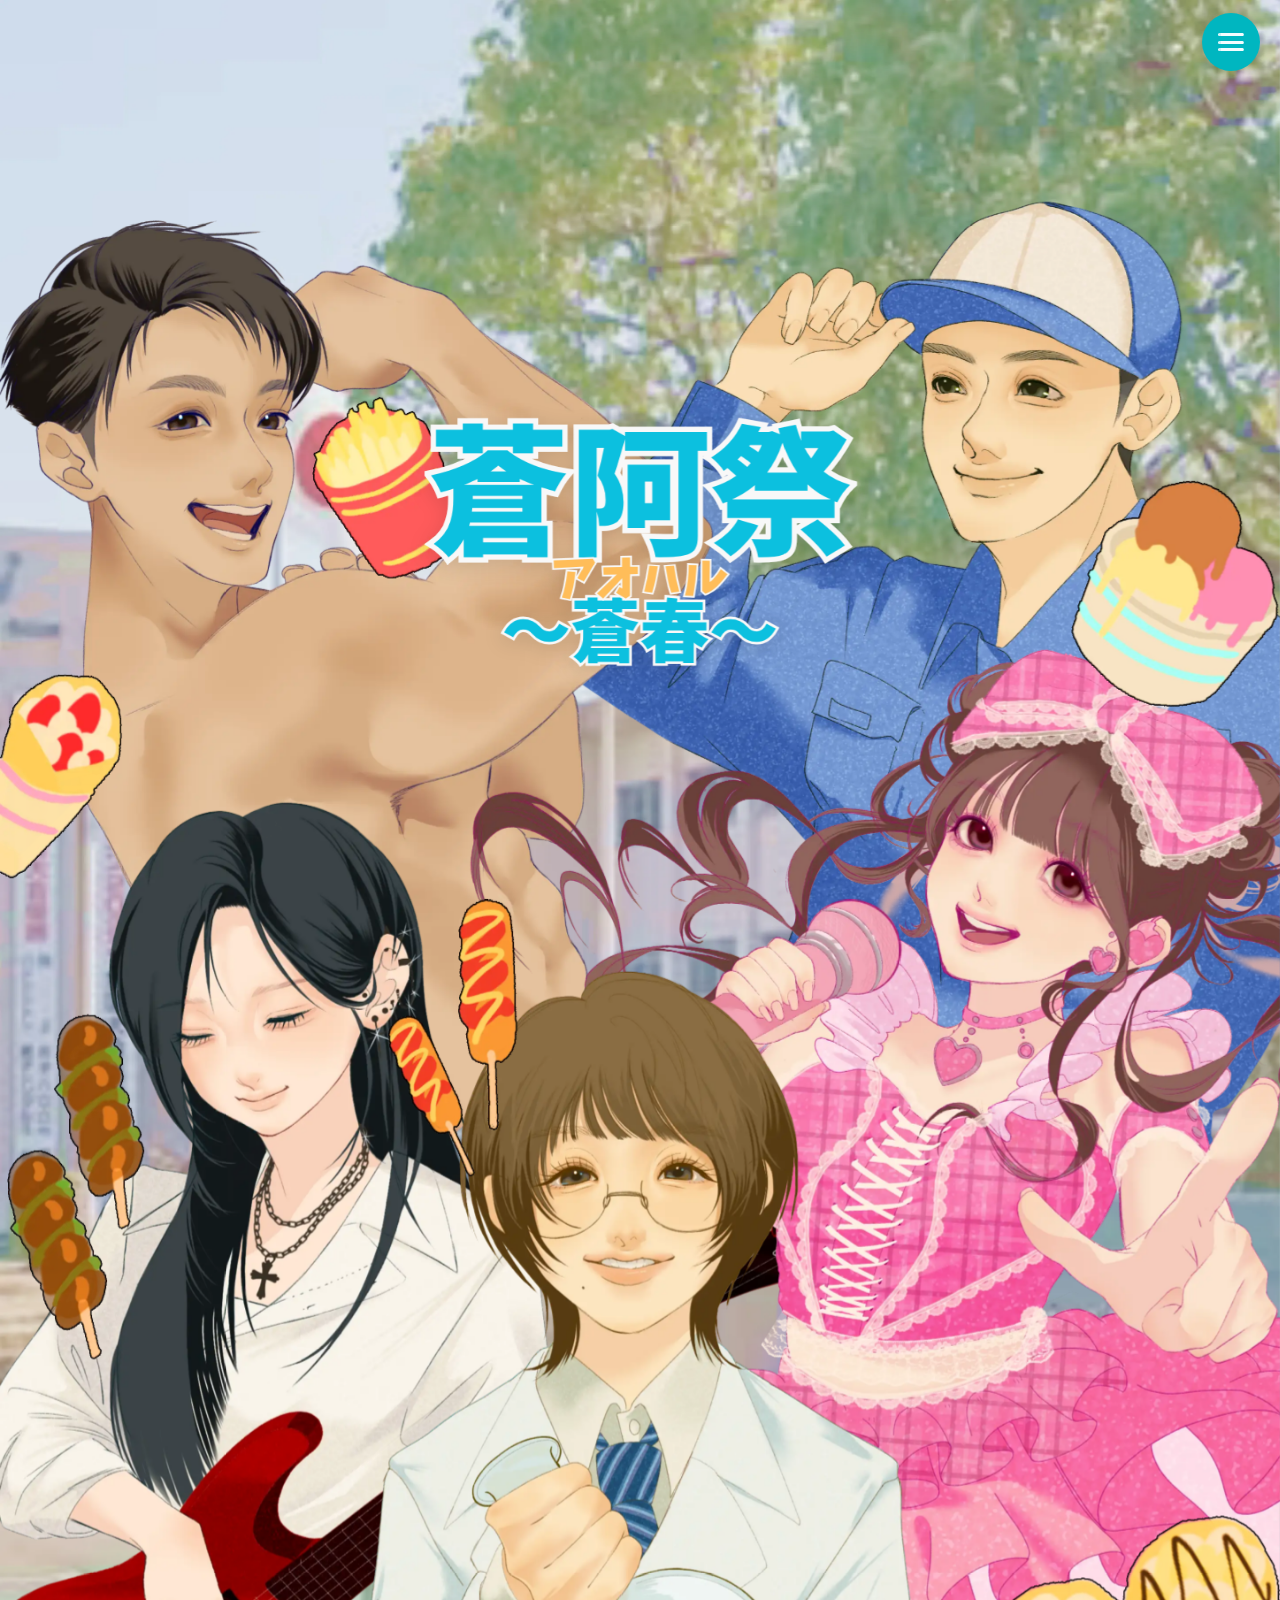
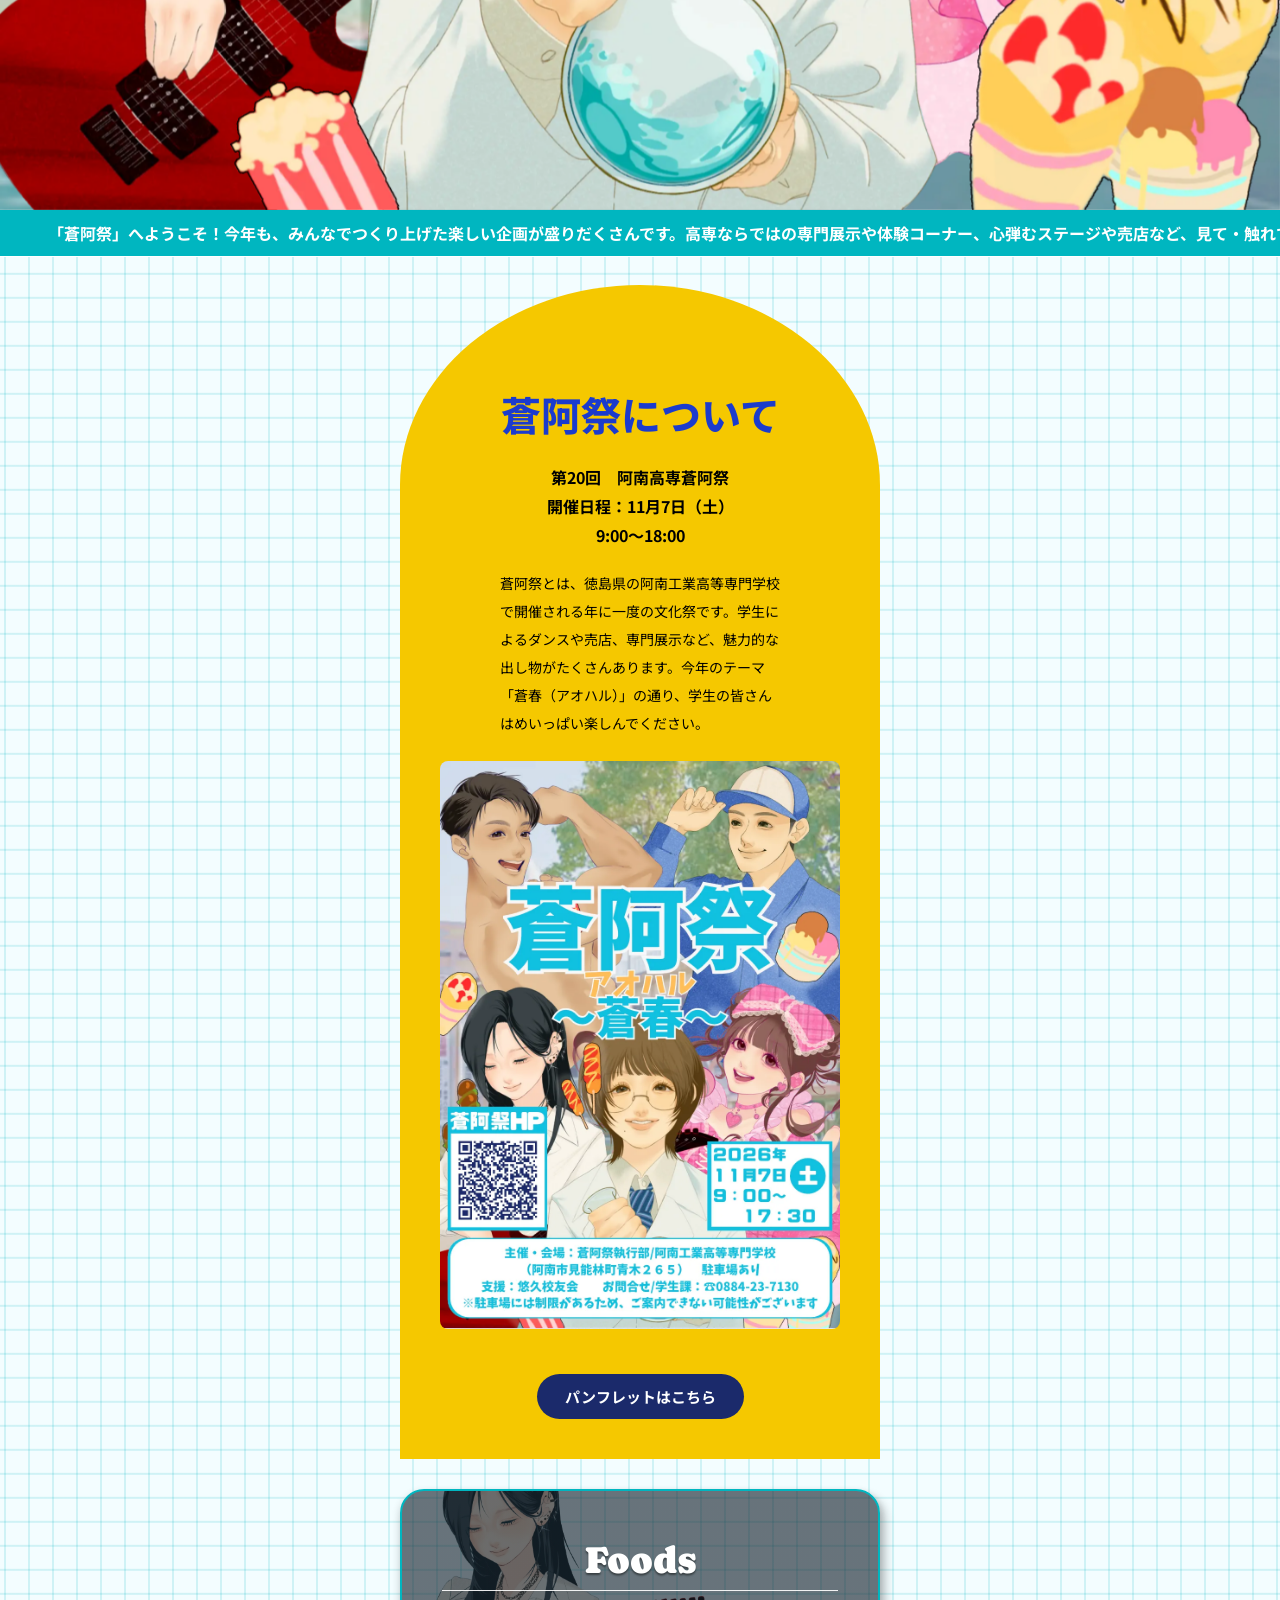
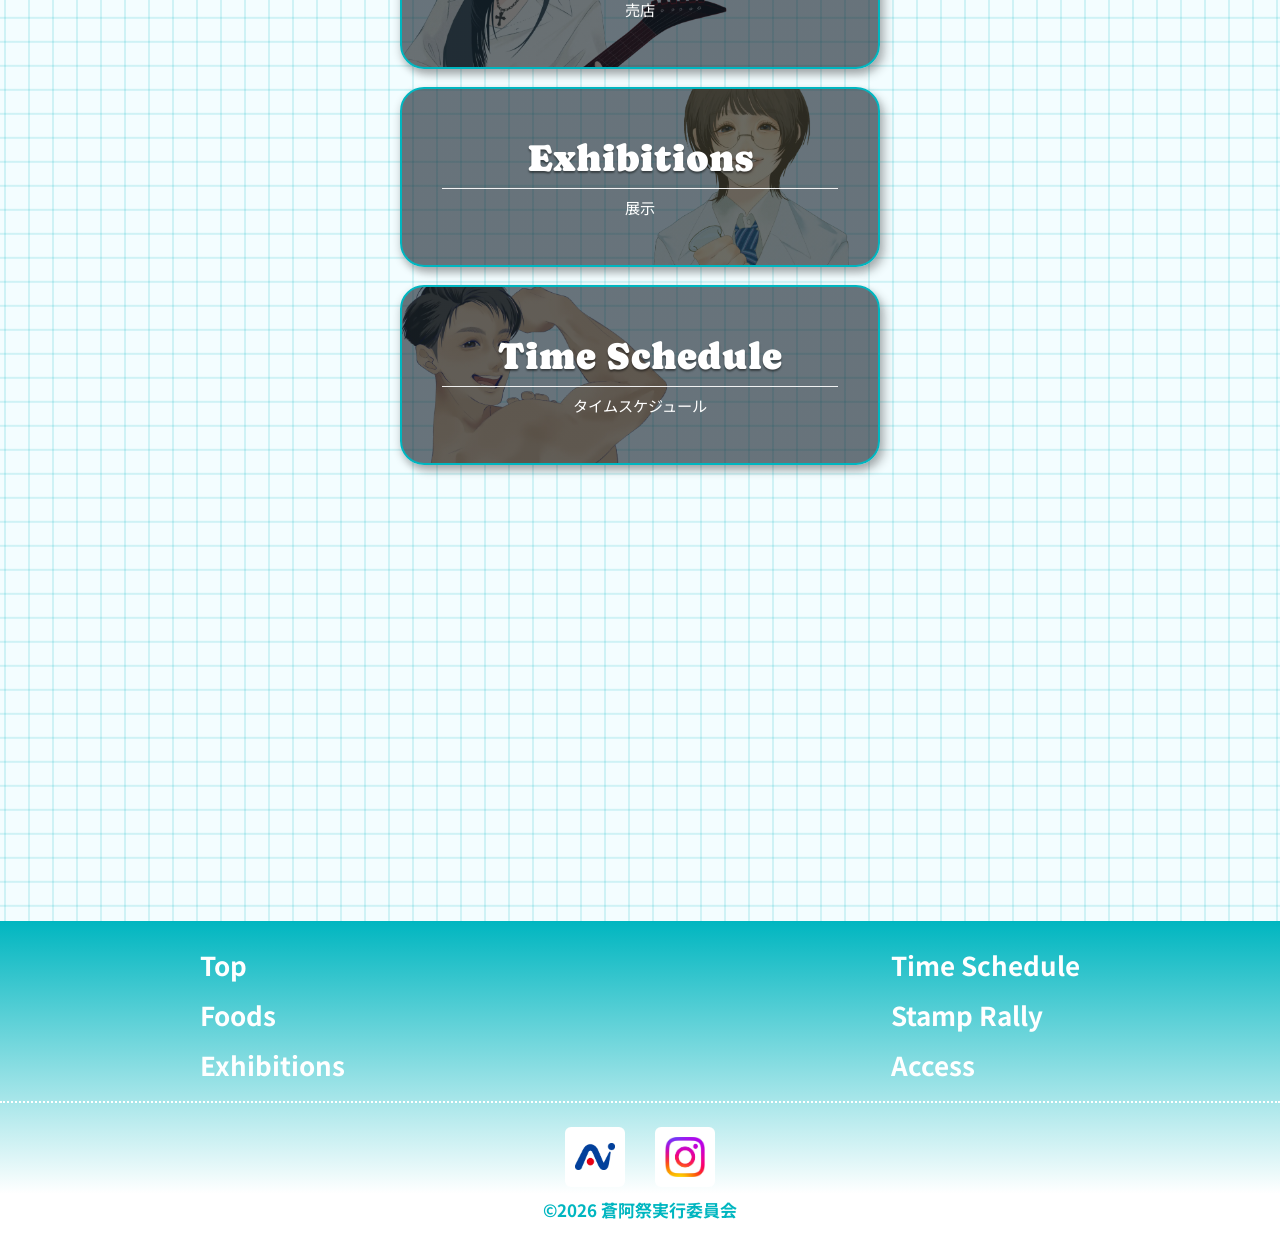
==== commit 0f8da358: "土曜日に修正" ====
--- a/index.html
+++ b/index.html
@@ -84,7 +84,7 @@
 
             <p class="about-sub">
                 第20回　阿南高専蒼阿祭<br>
-                開催日程：11月7日（日）<br>
+                開催日程：11月7日（土）<br>
                 9:00～18:00
             </p>
 
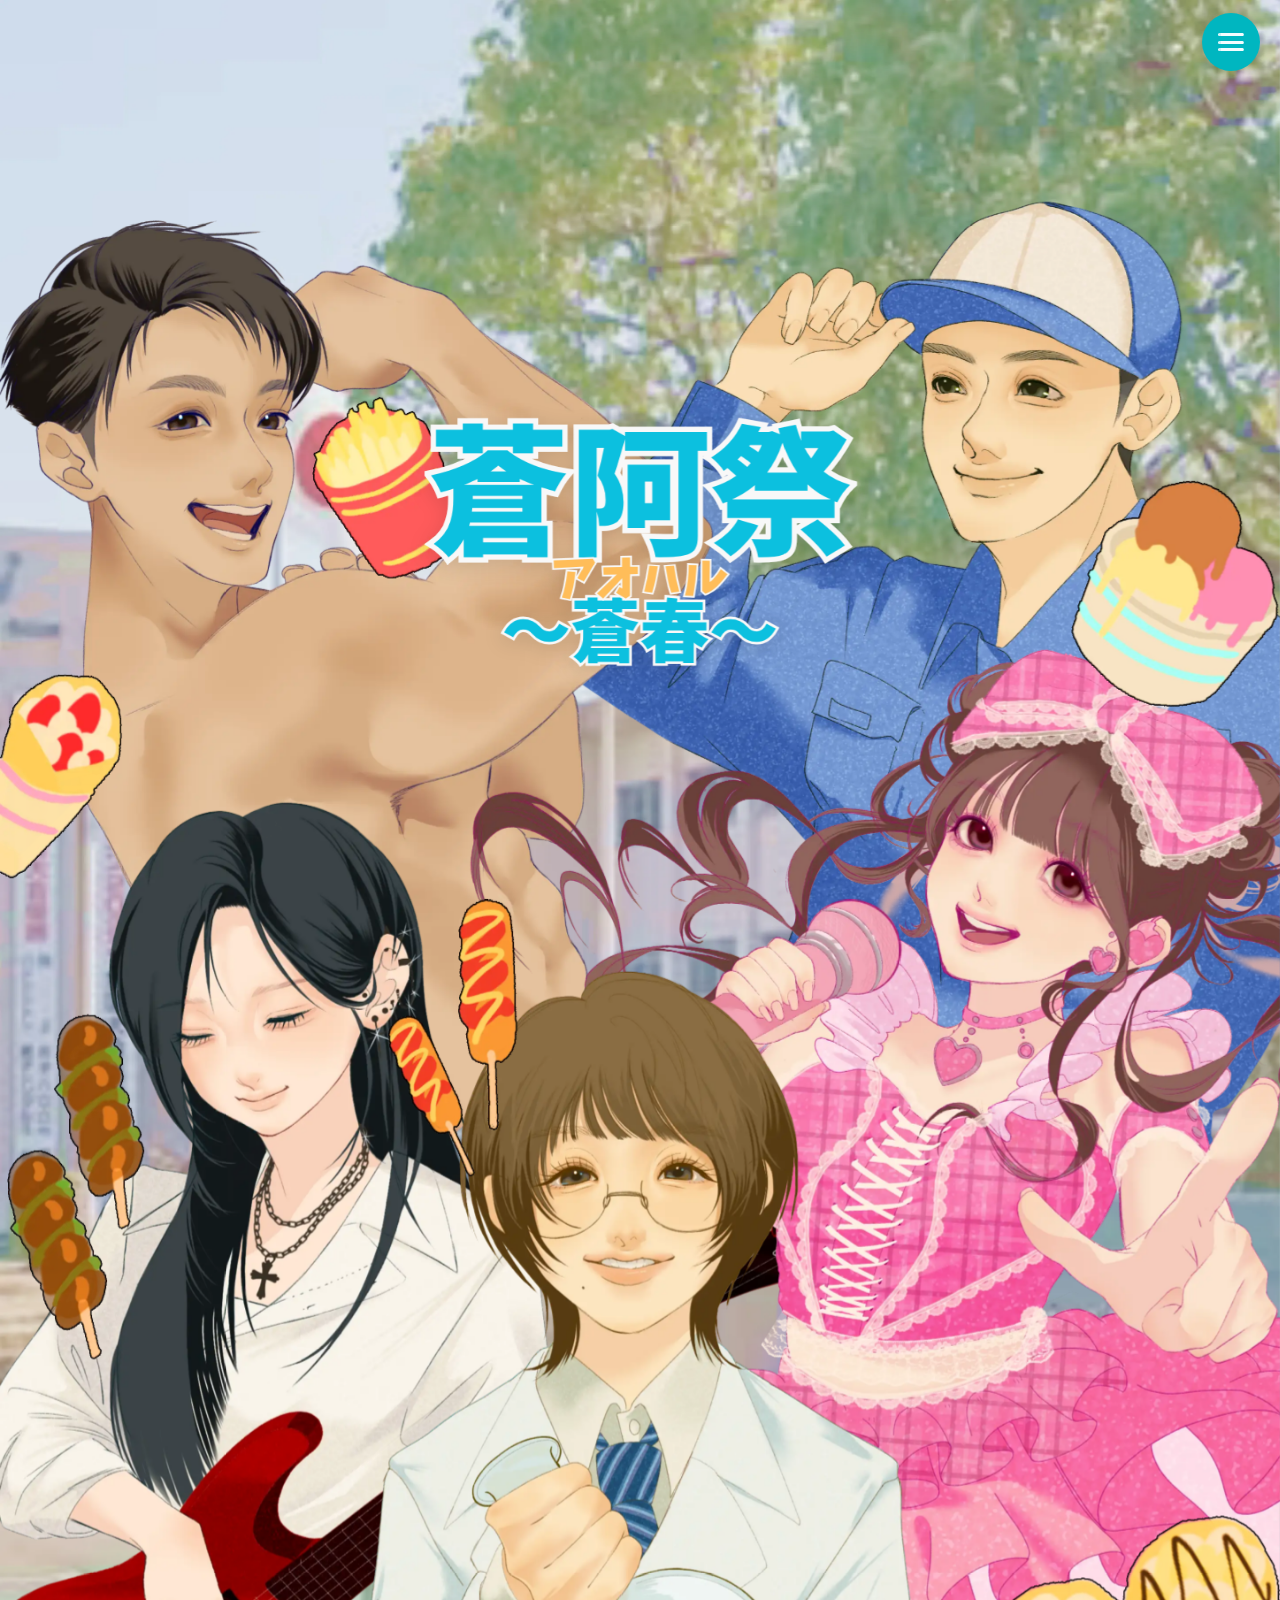
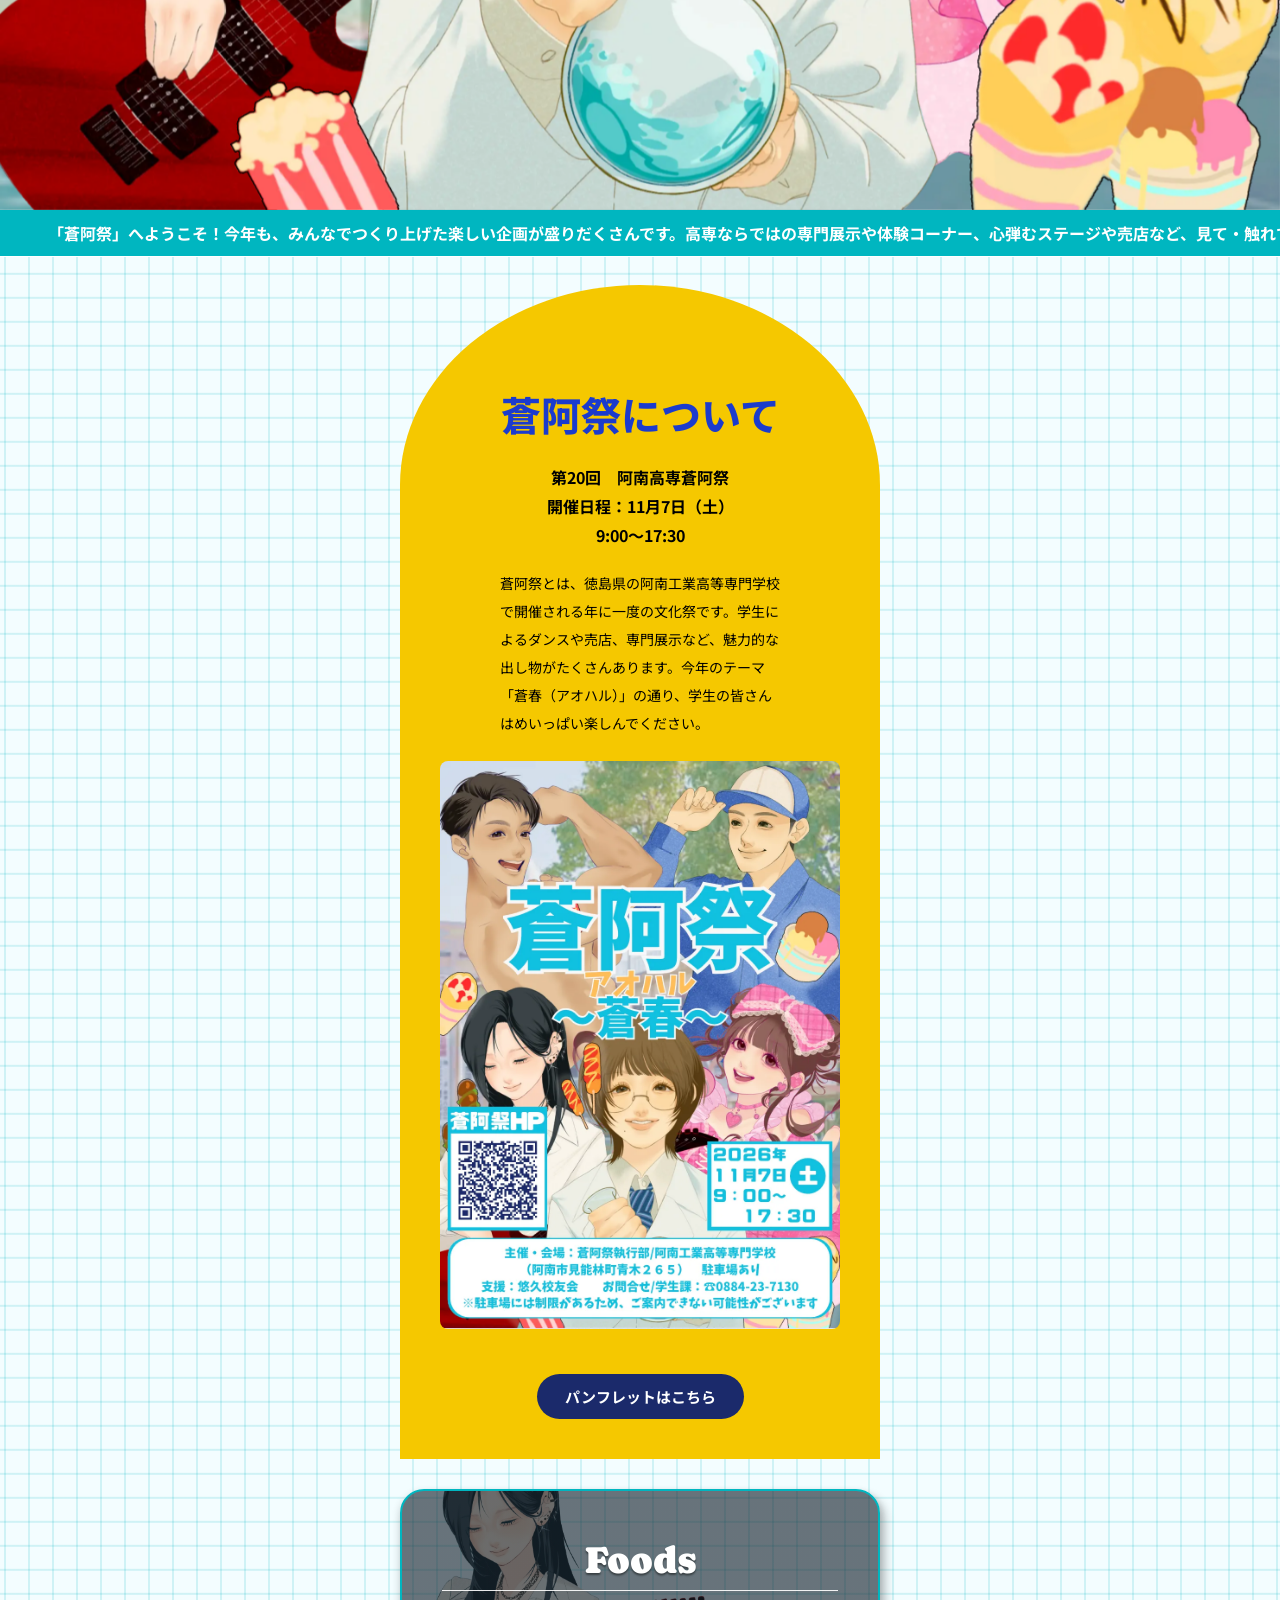
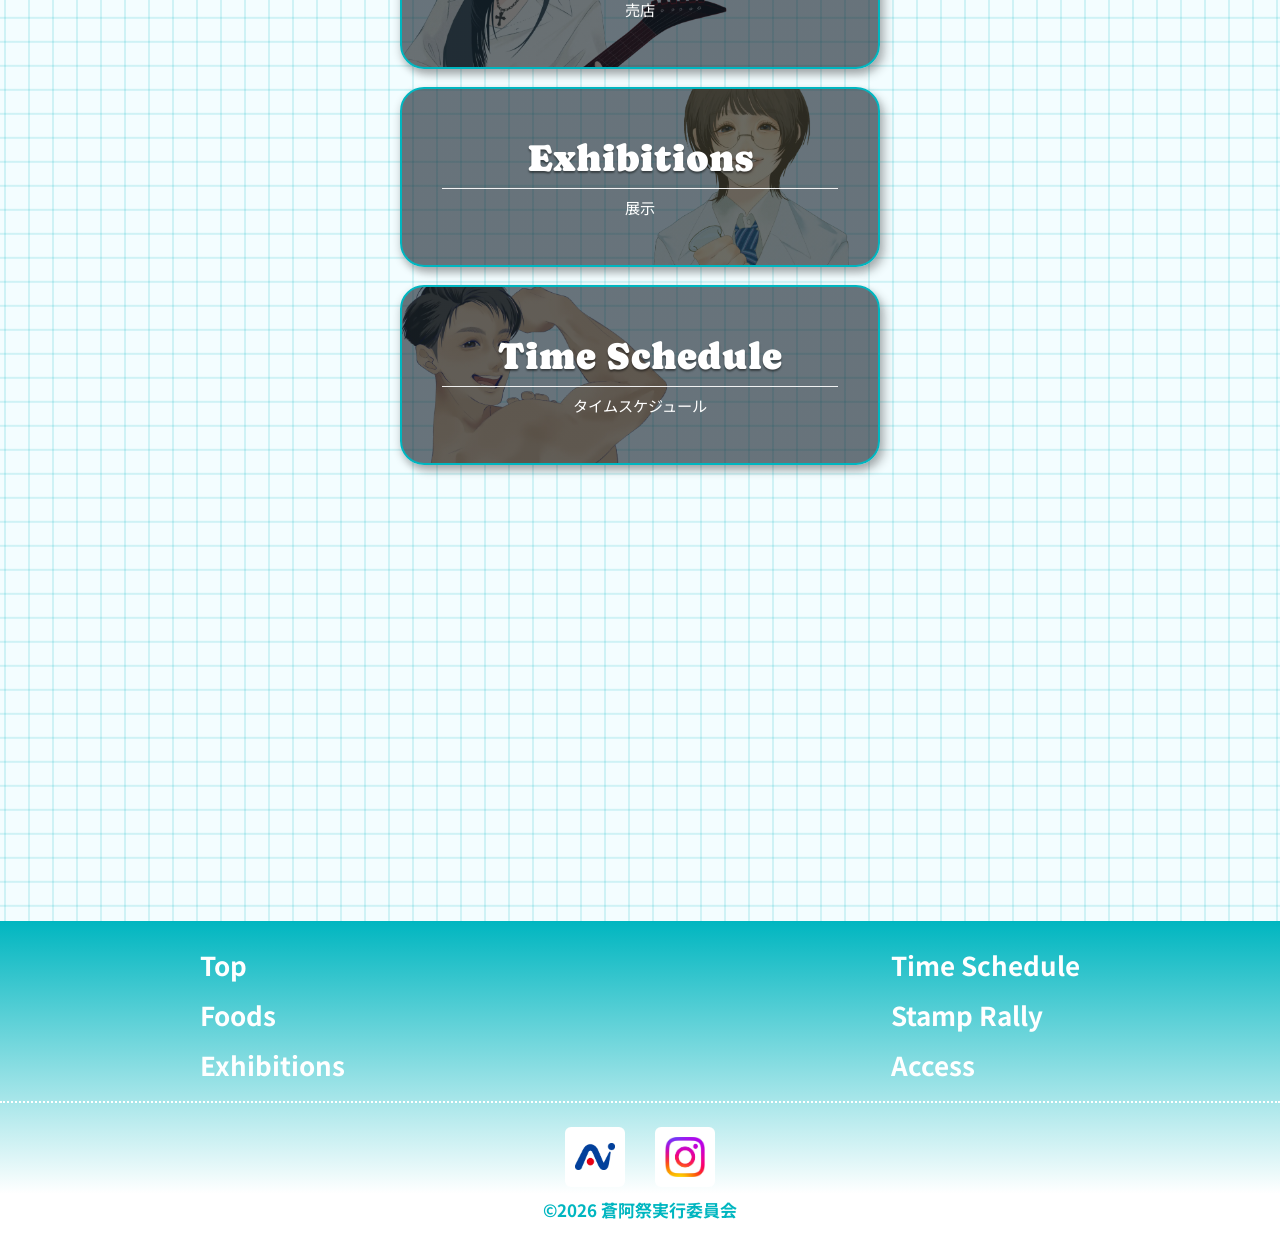
==== commit f8d274fe: "開催時間と抽選会の終わりの時間を17:30にする" ====
--- a/index.html
+++ b/index.html
@@ -85,7 +85,7 @@
             <p class="about-sub">
                 第20回　阿南高専蒼阿祭<br>
                 開催日程：11月7日（土）<br>
-                9:00～18:00
+                9:00～17:30
             </p>
 
             <p class="about-body">
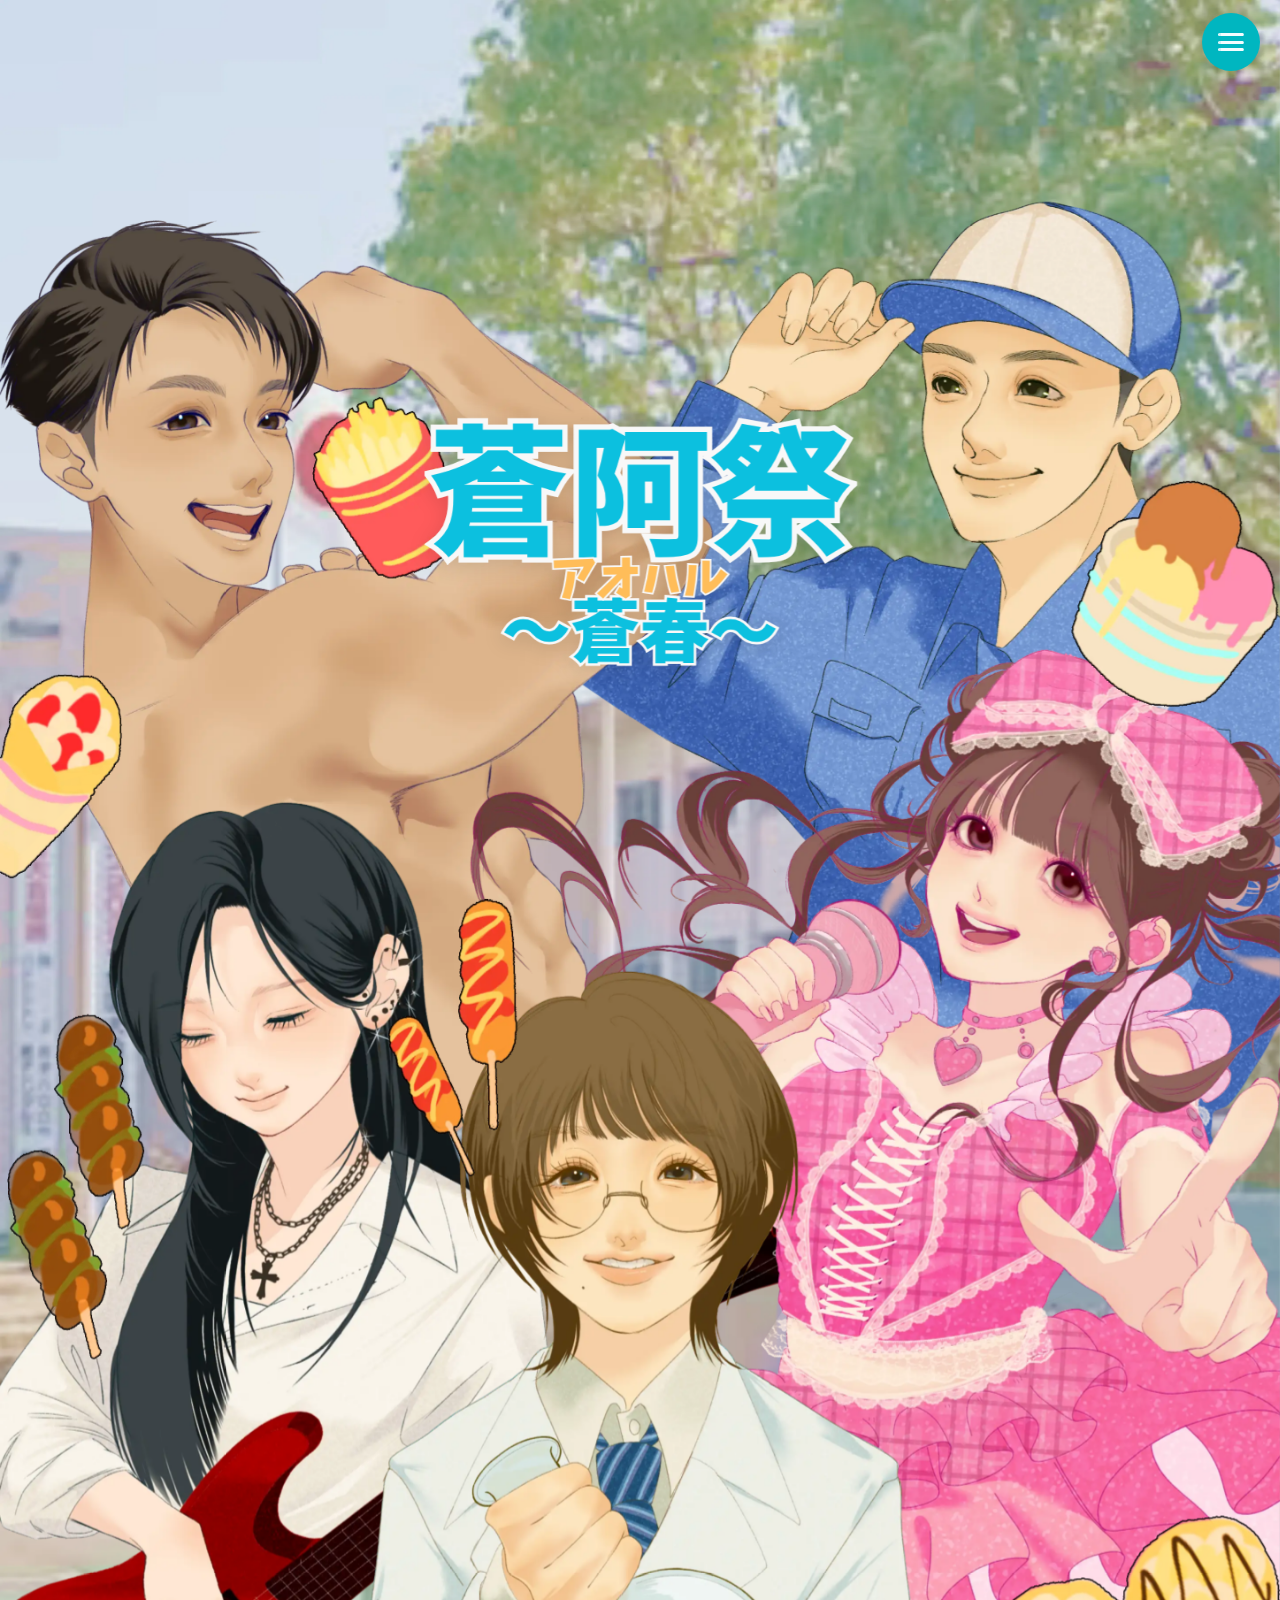
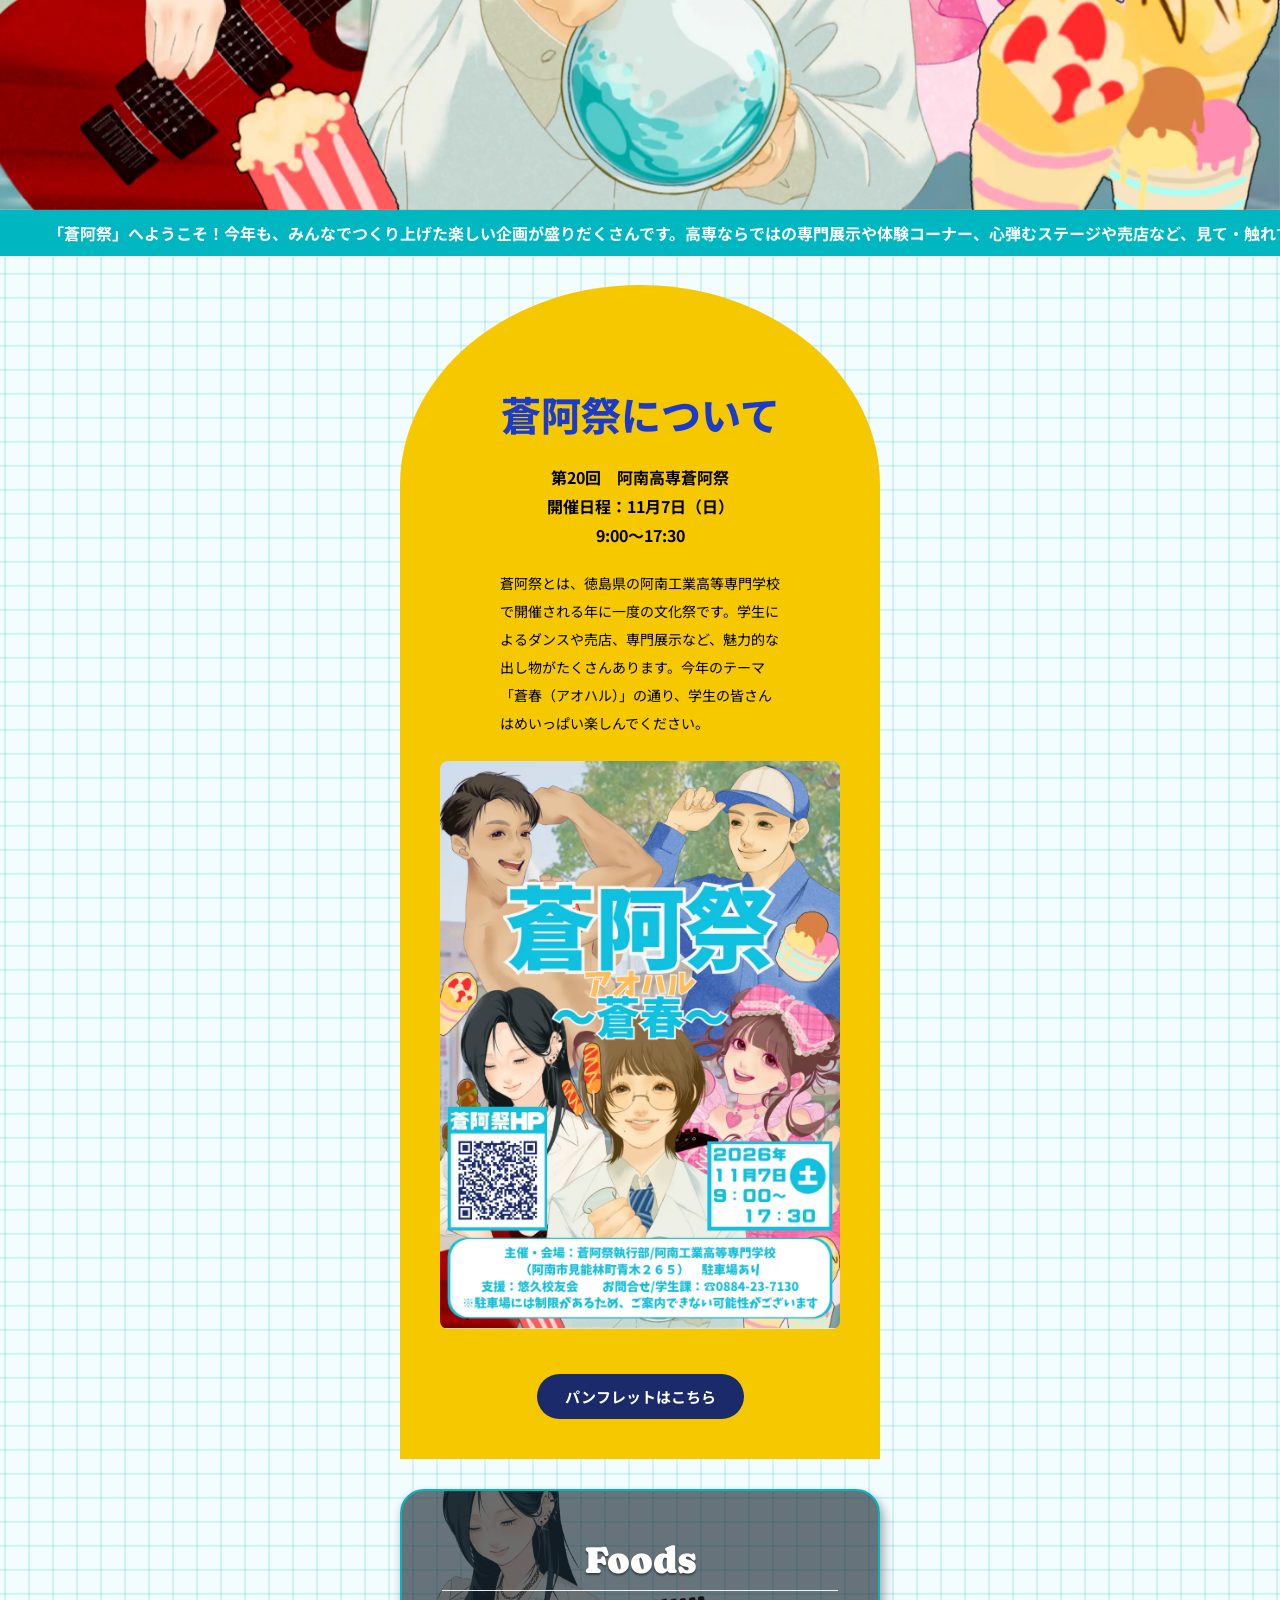
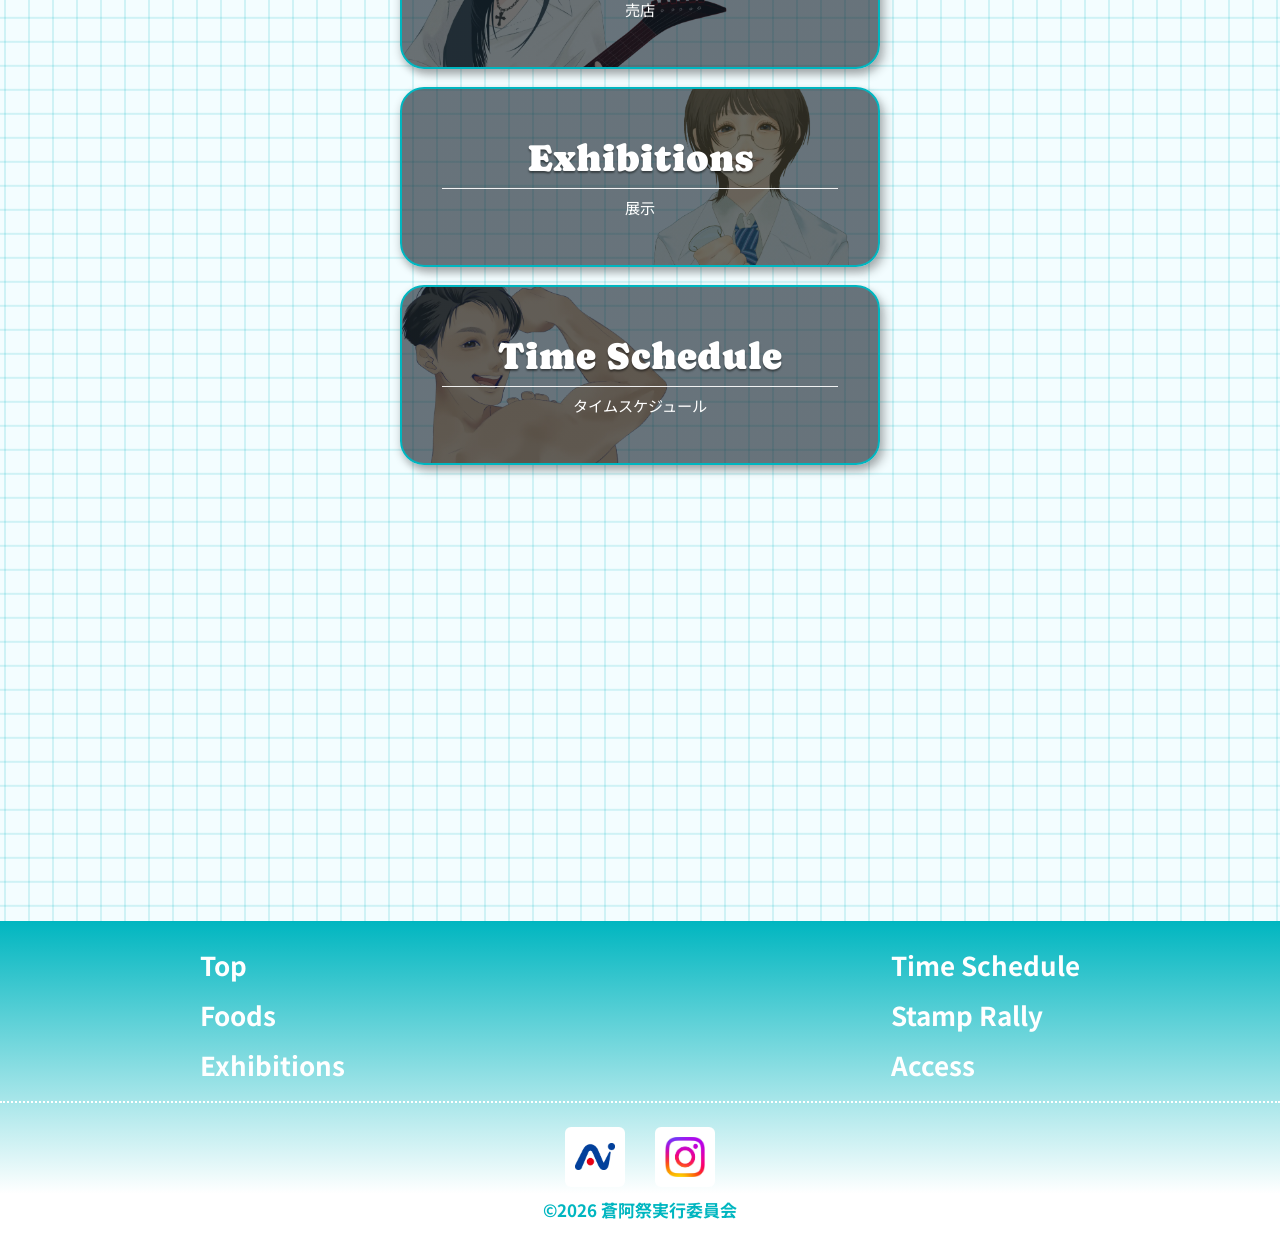
==== commit 4dca37e2: "日曜日に修正" ====
--- a/index.html
+++ b/index.html
@@ -84,7 +84,7 @@
 
             <p class="about-sub">
                 第20回　阿南高専蒼阿祭<br>
-                開催日程：11月7日（土）<br>
+                開催日程：11月7日（日）<br>
                 9:00～17:30
             </p>
 
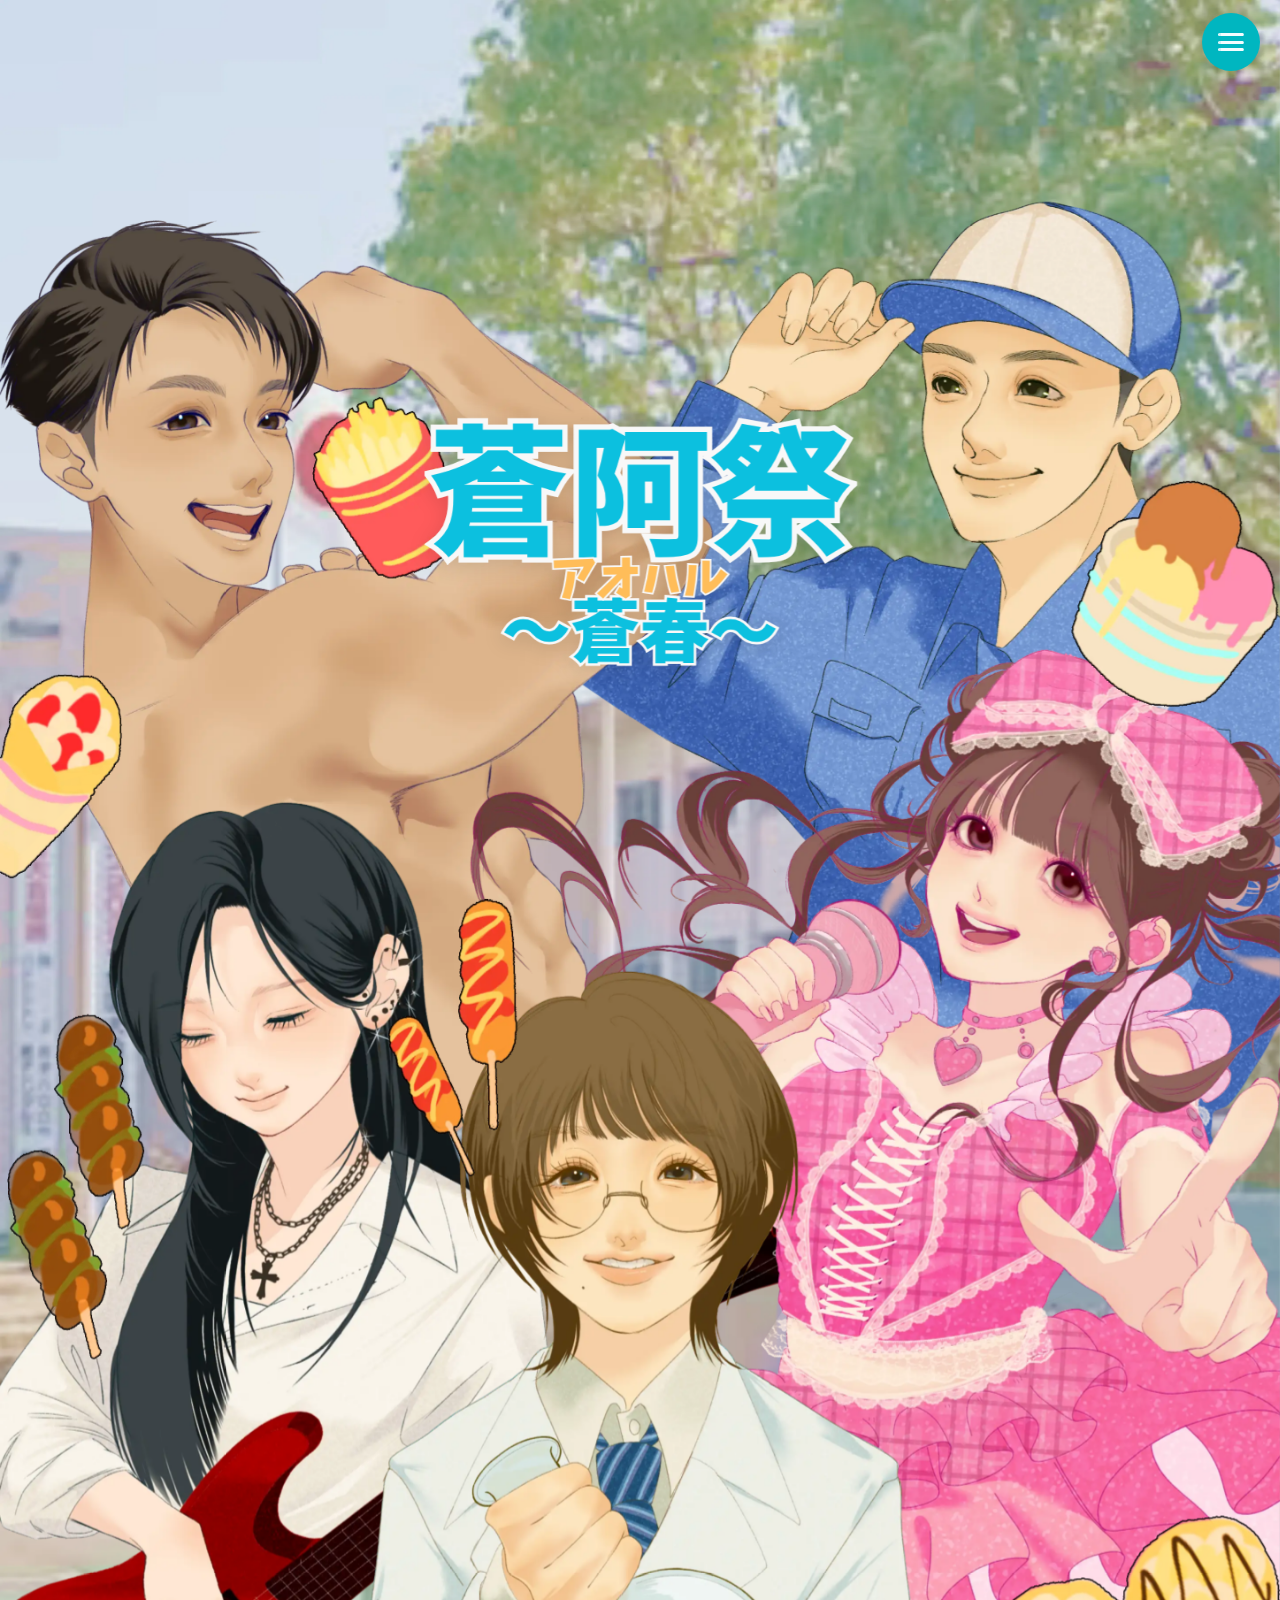
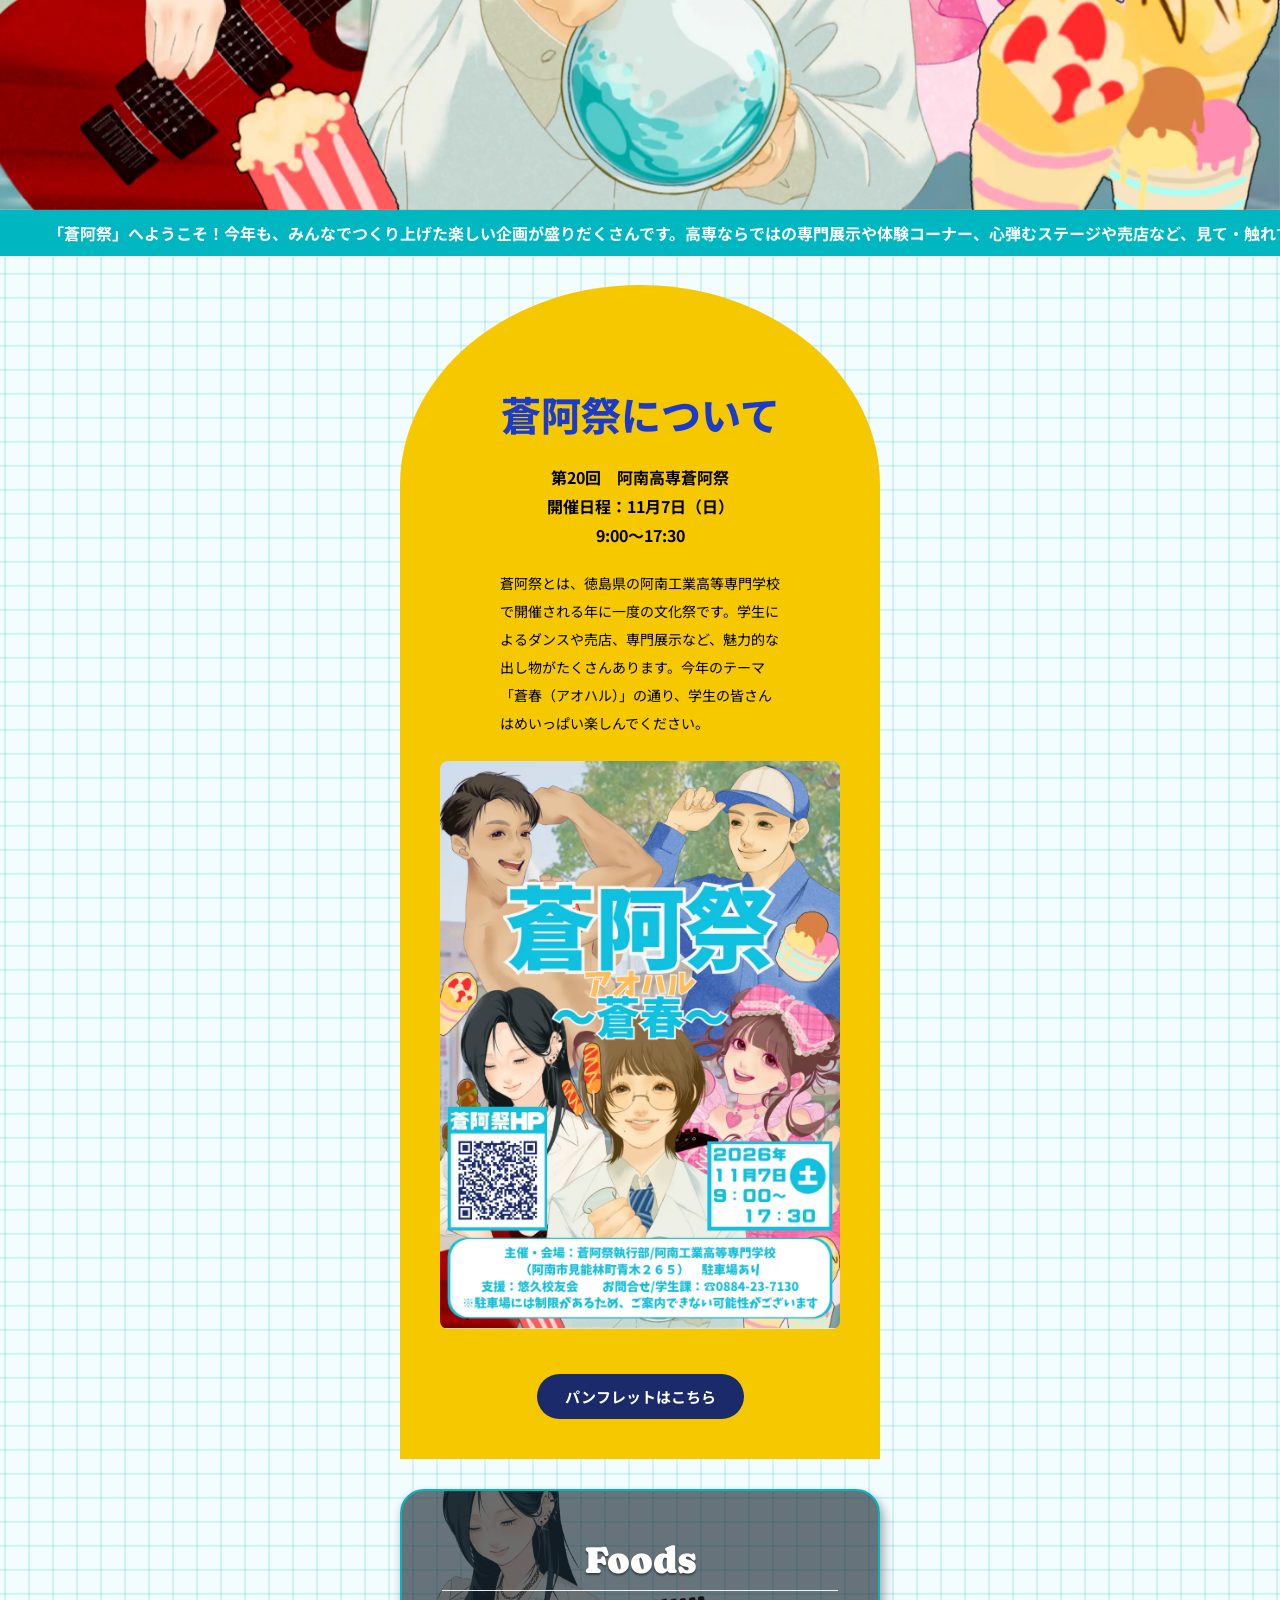
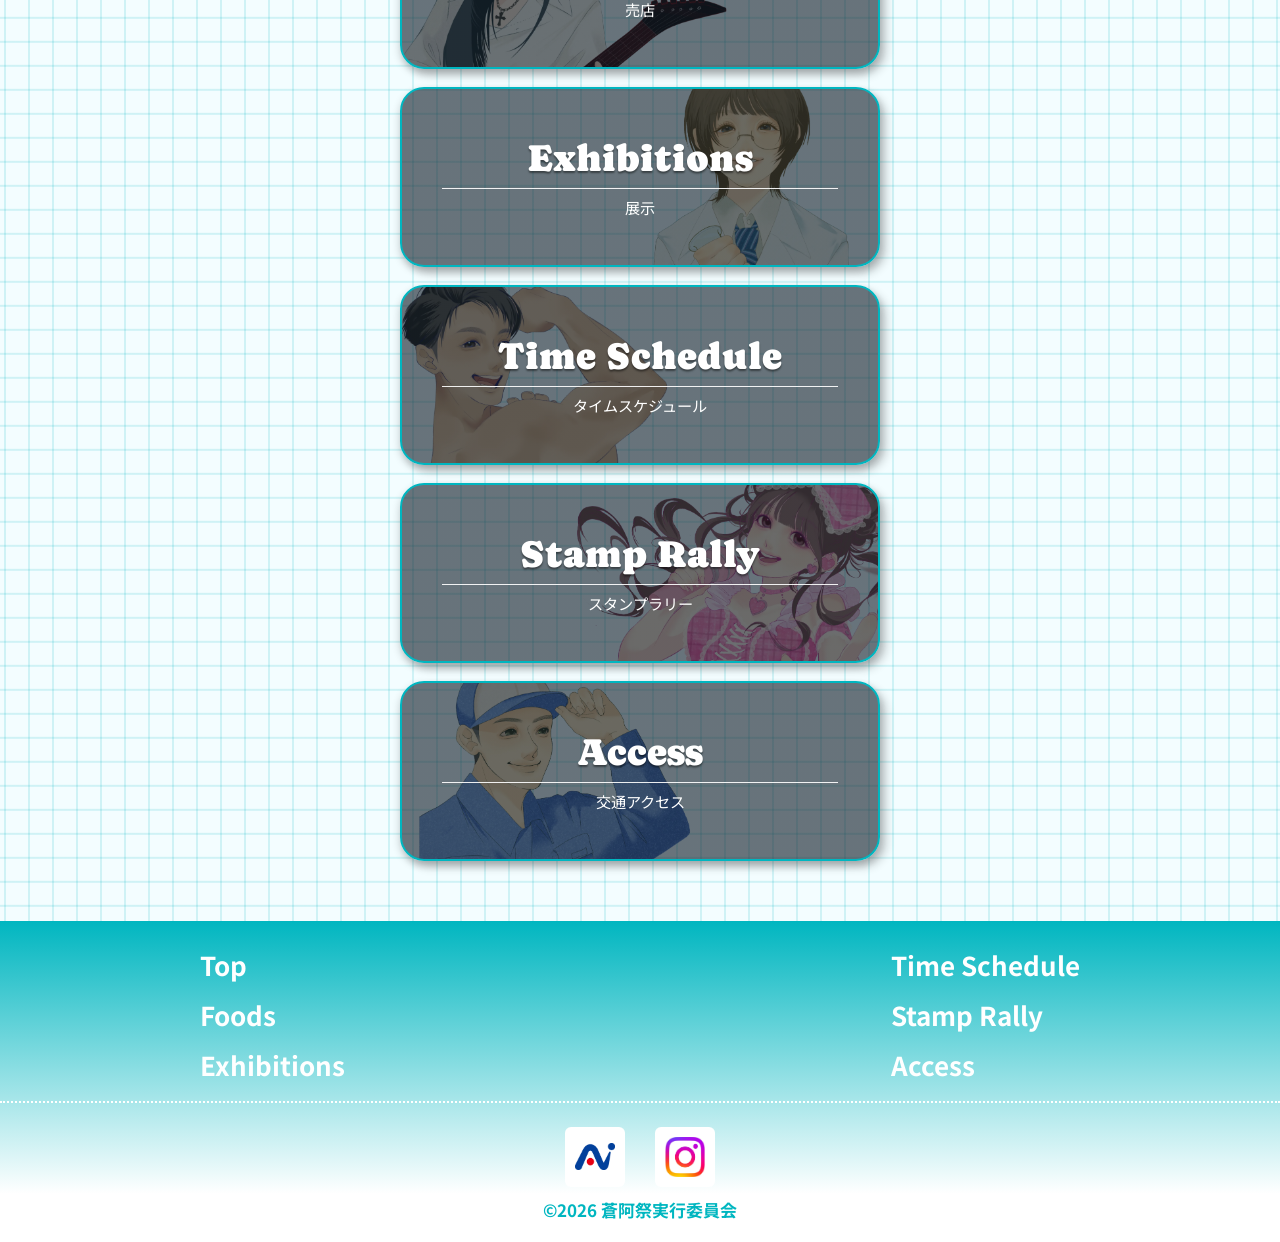
==== commit efed7f0c: "PDFのファイル名を修正" ====
--- a/index.html
+++ b/index.html
@@ -96,7 +96,7 @@
                 <img src="images/hyoushi/panhuretto.webp" alt="蒼阿祭パンフレット">
             </div>
 
-            <a href="files/蒼阿祭2026パンフレット.pdf" class="download-btn" download>パンフレットはこちら</a>
+            <a href="files/2026pamphlet.pdf" class="download-btn" download>パンフレットはこちら</a>
         </section>
 
         <!-- ページカード一覧（index2.htmlより） -->
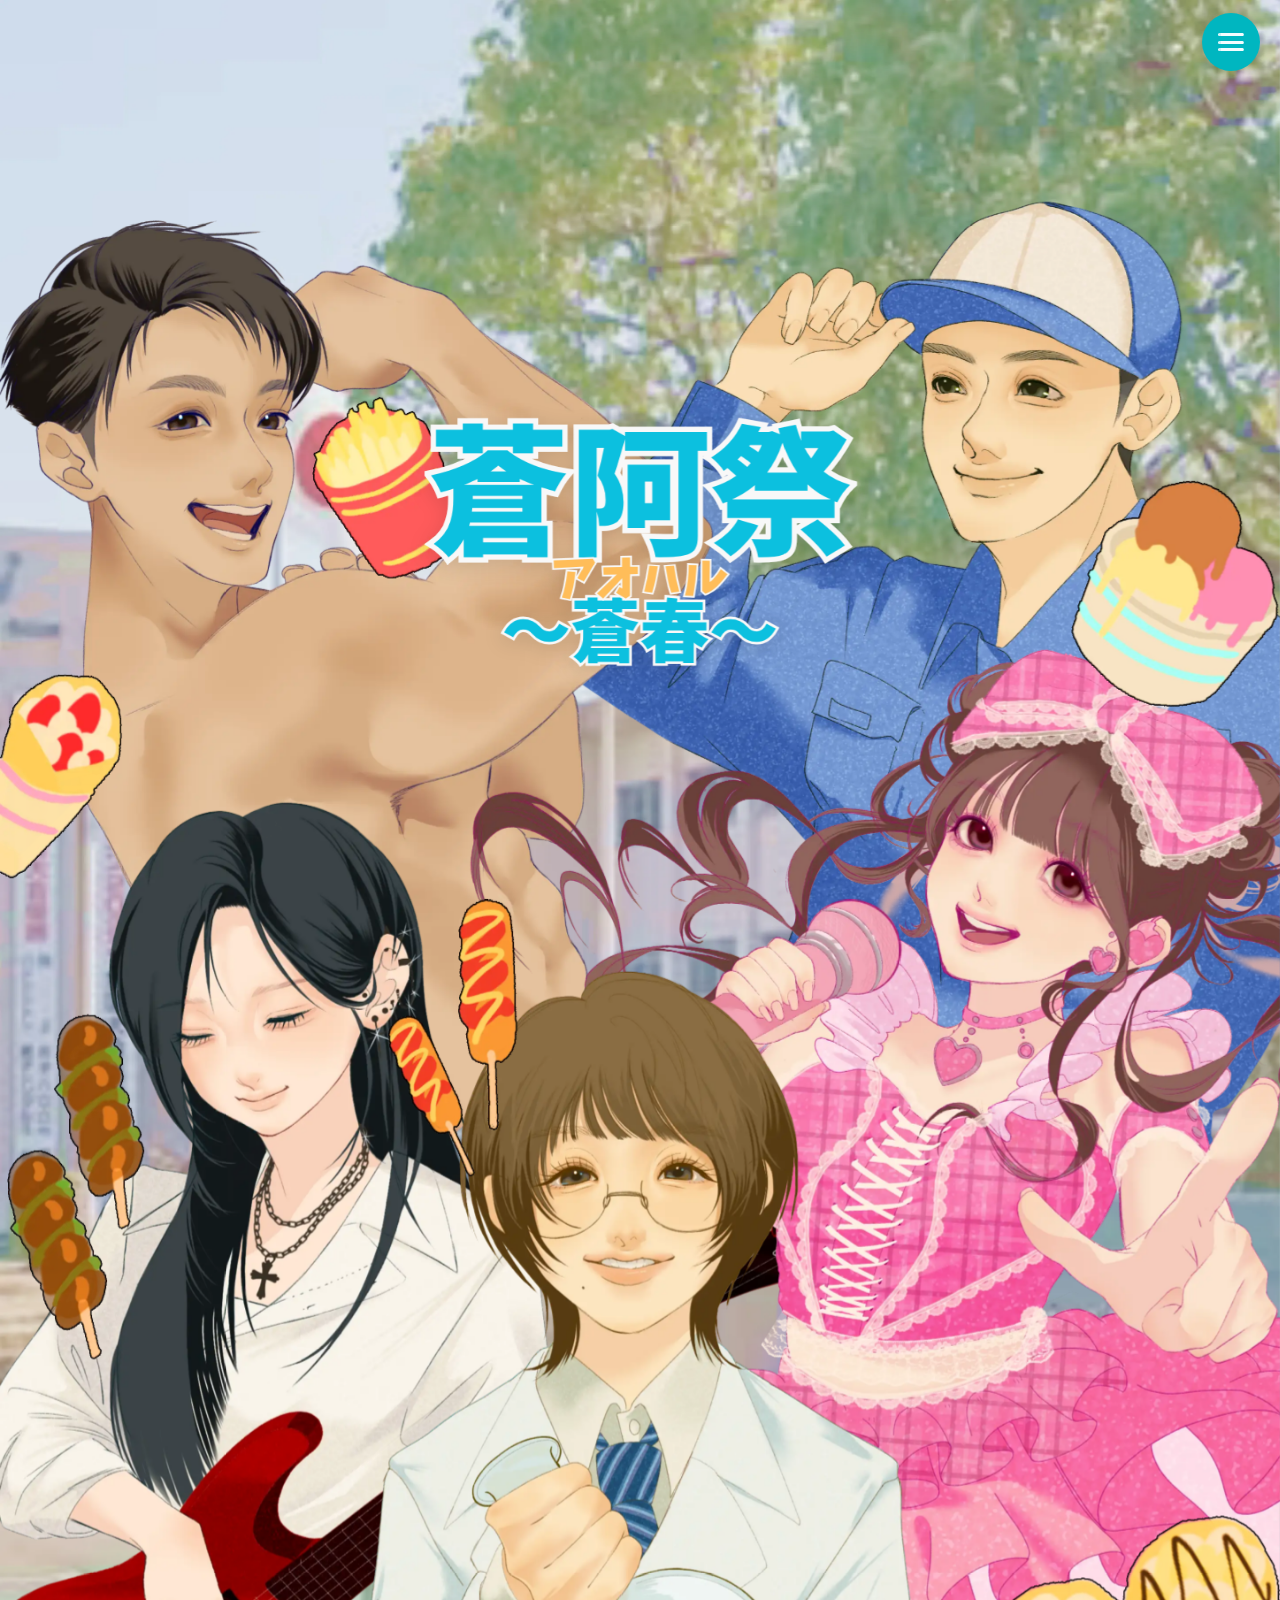
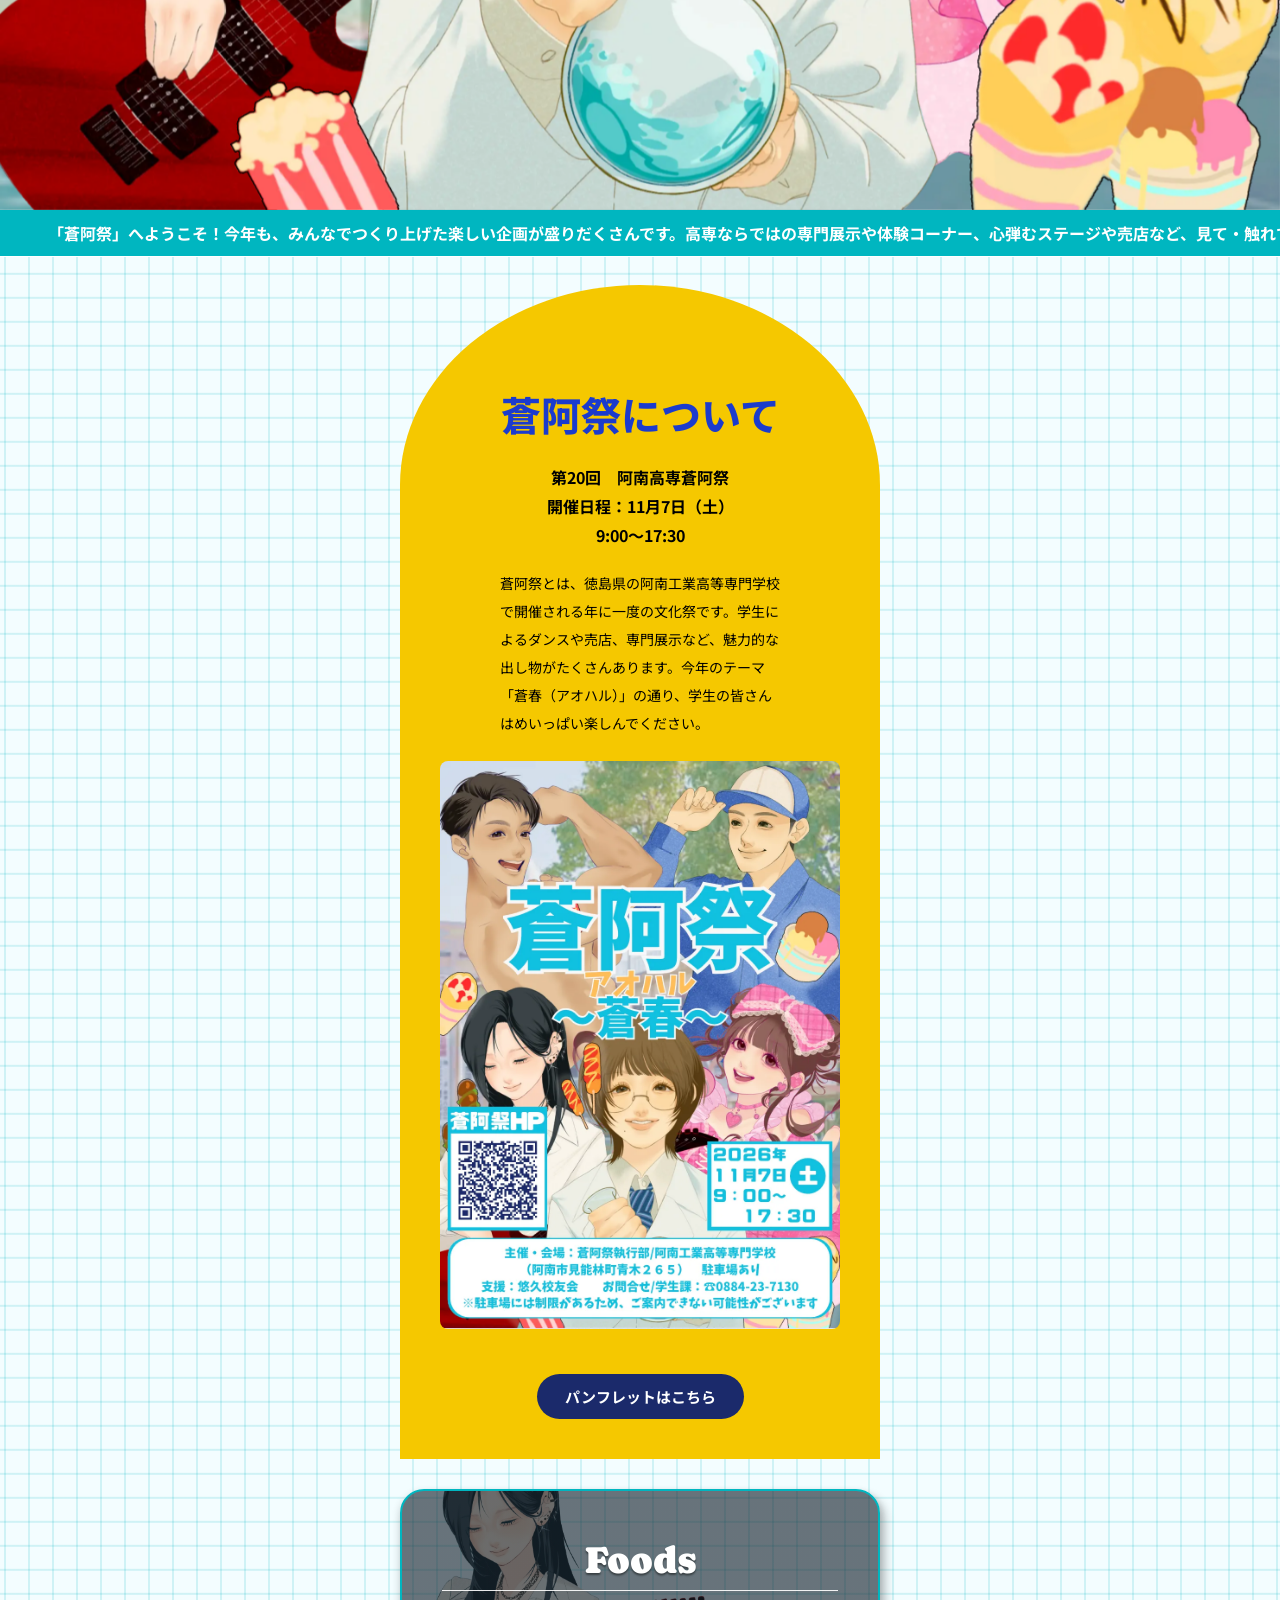
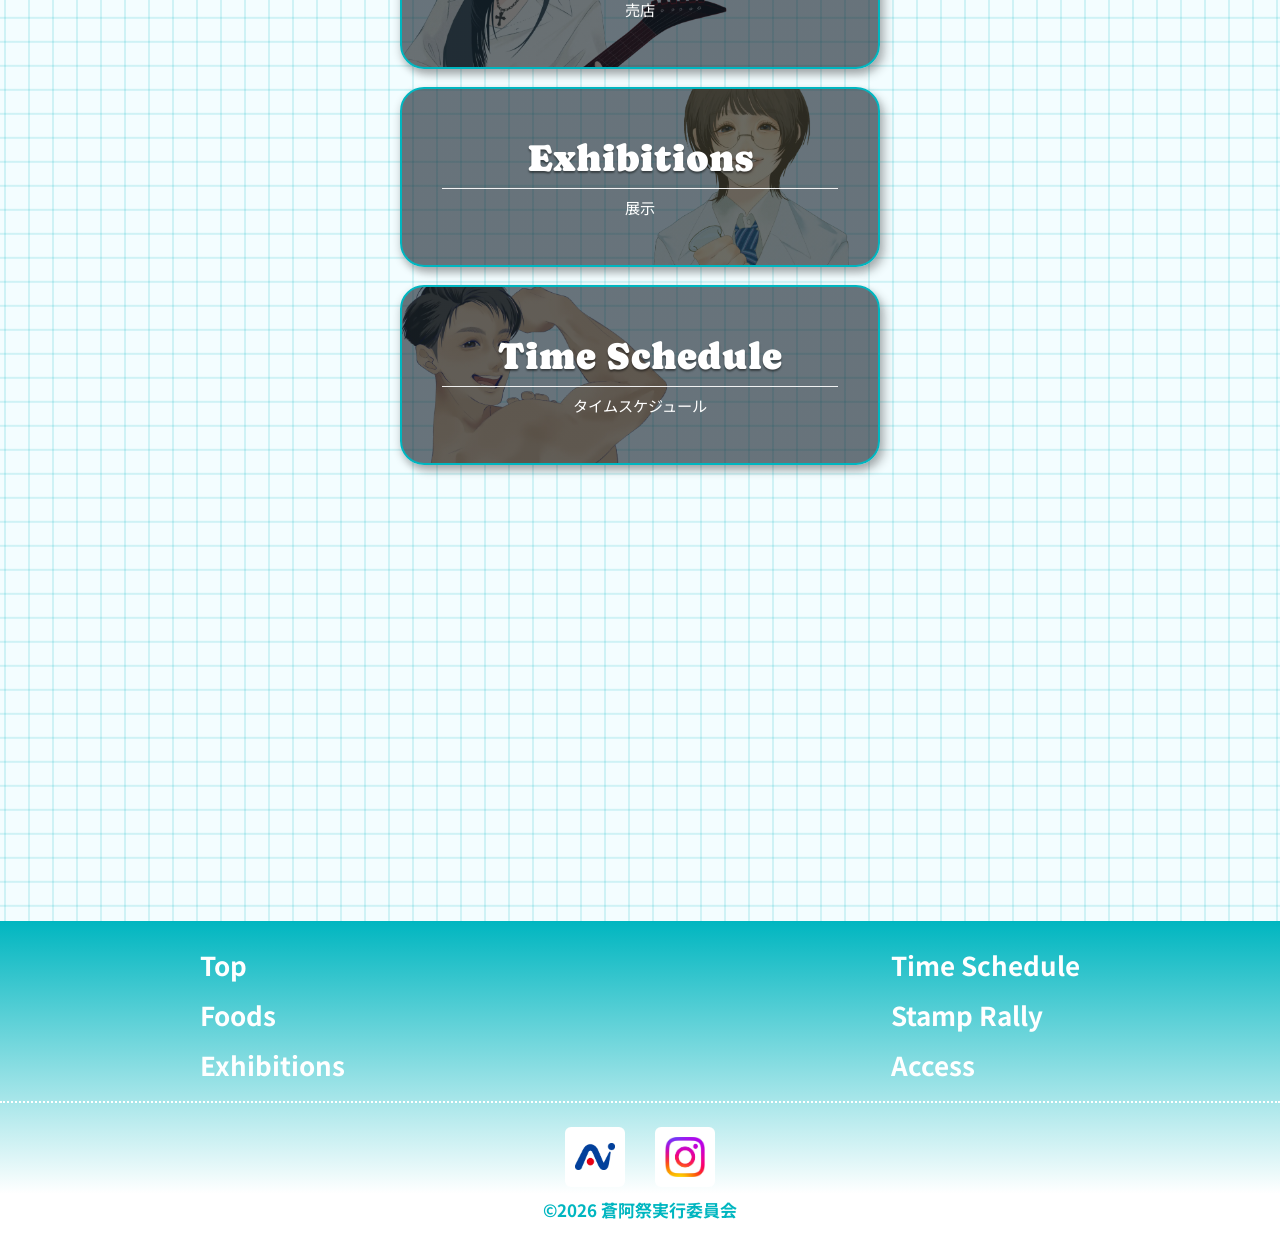
==== commit 4a3e8bea: "曜日を直して、悠久校友会を書いた" ====
--- a/index.html
+++ b/index.html
@@ -84,7 +84,7 @@
 
             <p class="about-sub">
                 第20回　阿南高専蒼阿祭<br>
-                開催日程：11月7日（日）<br>
+                開催日程：11月7日（土）<br>
                 9:00～17:30
             </p>
 
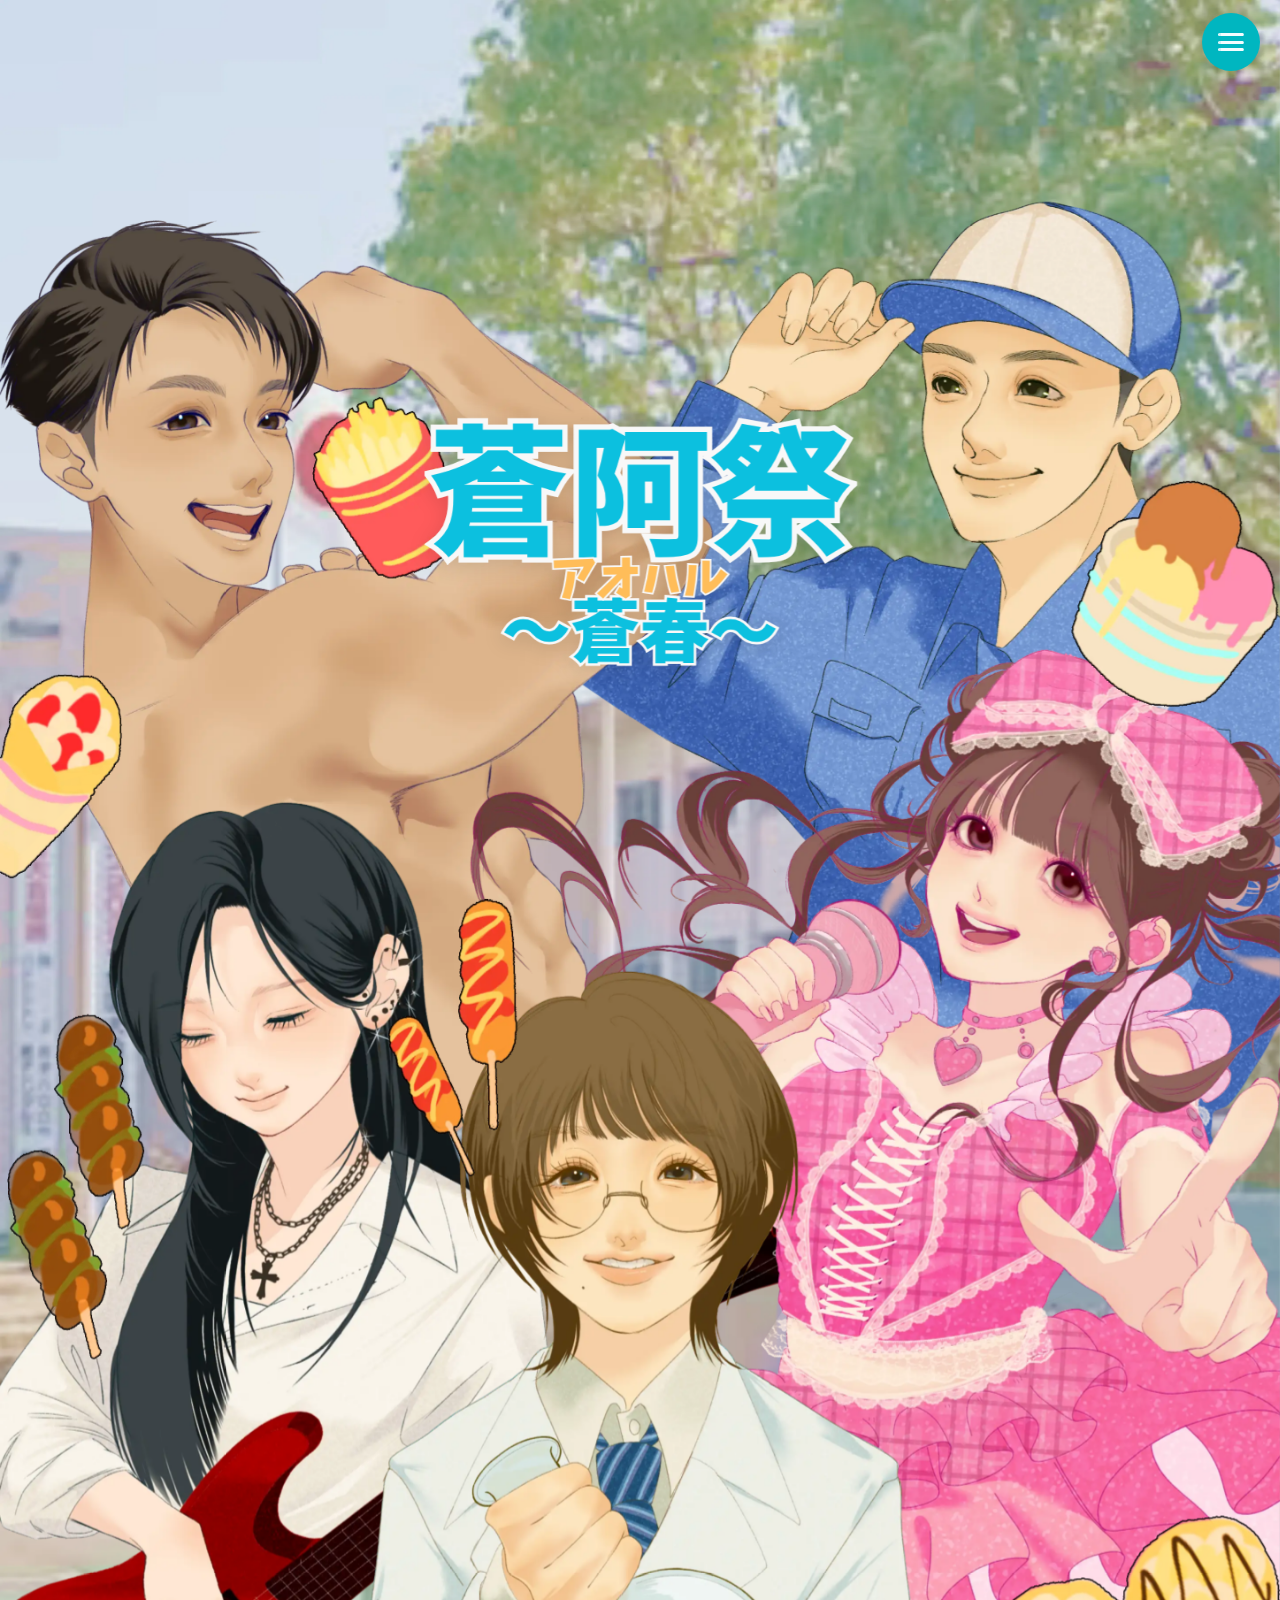
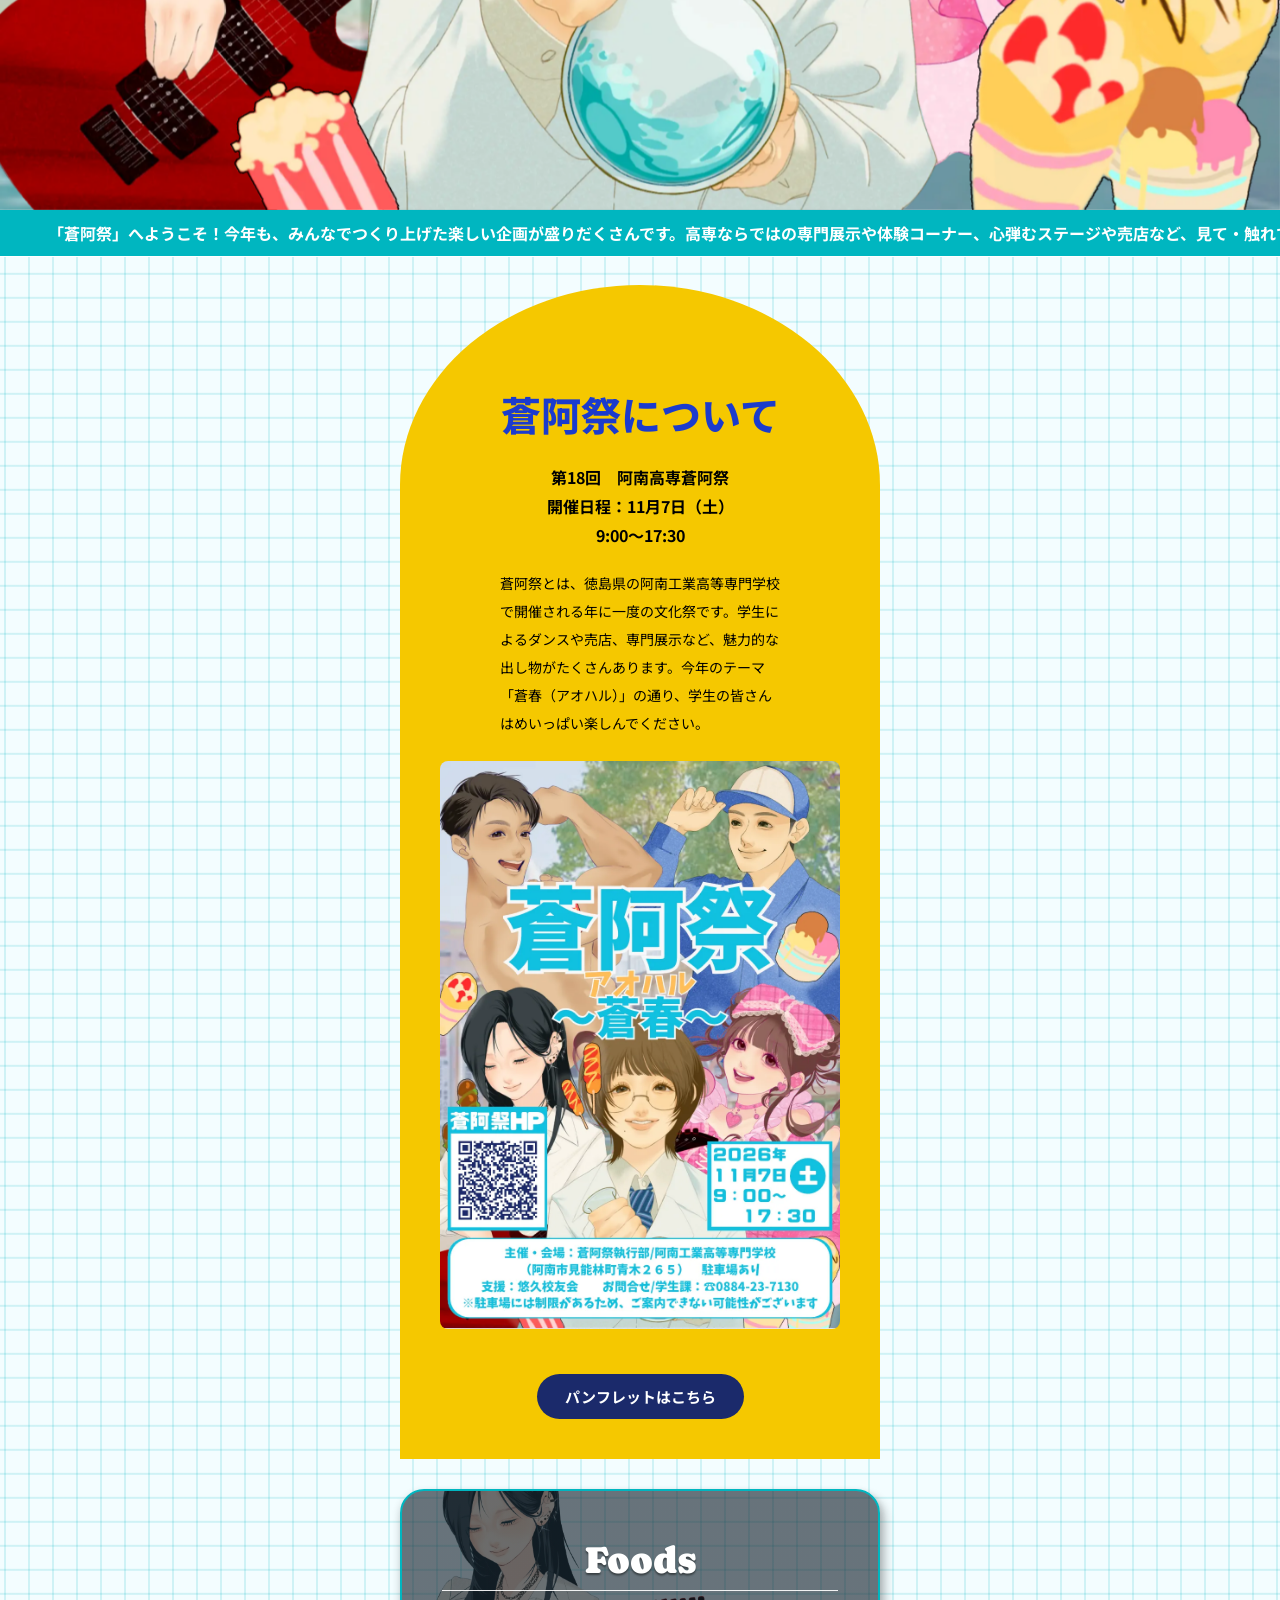
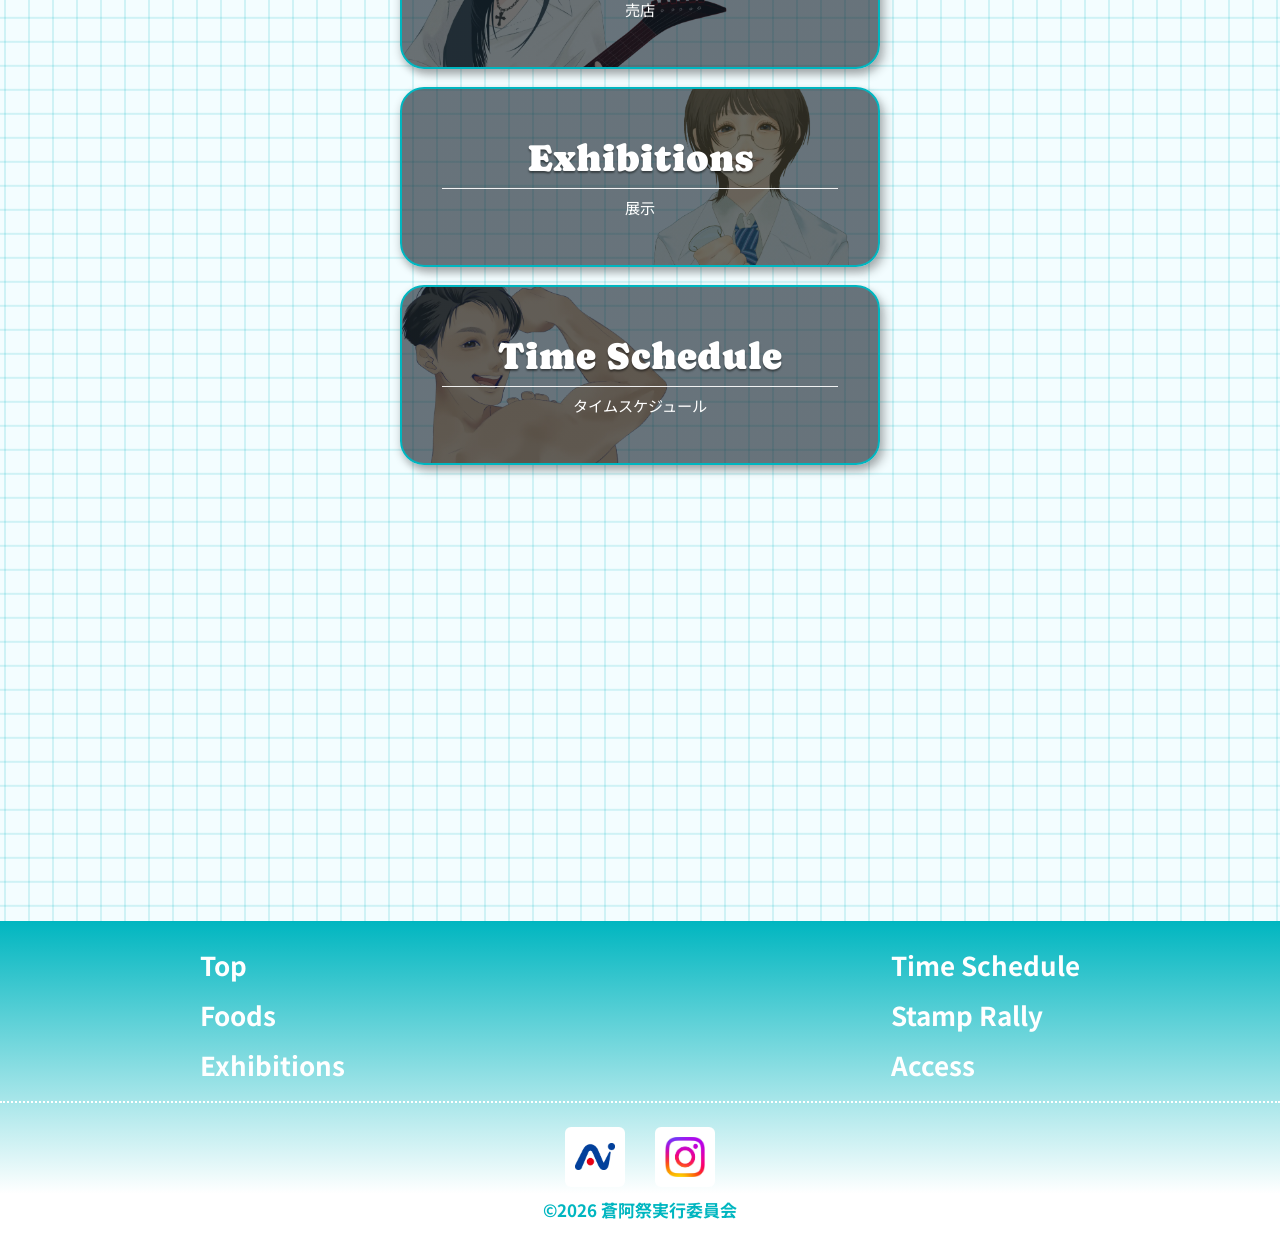
==== commit 9319c492: "18回にした" ====
--- a/index.html
+++ b/index.html
@@ -83,7 +83,7 @@
             <h2 class="about-heading">蒼阿祭について</h2>
 
             <p class="about-sub">
-                第20回　阿南高専蒼阿祭<br>
+                第18回　阿南高専蒼阿祭<br>
                 開催日程：11月7日（土）<br>
                 9:00～17:30
             </p>
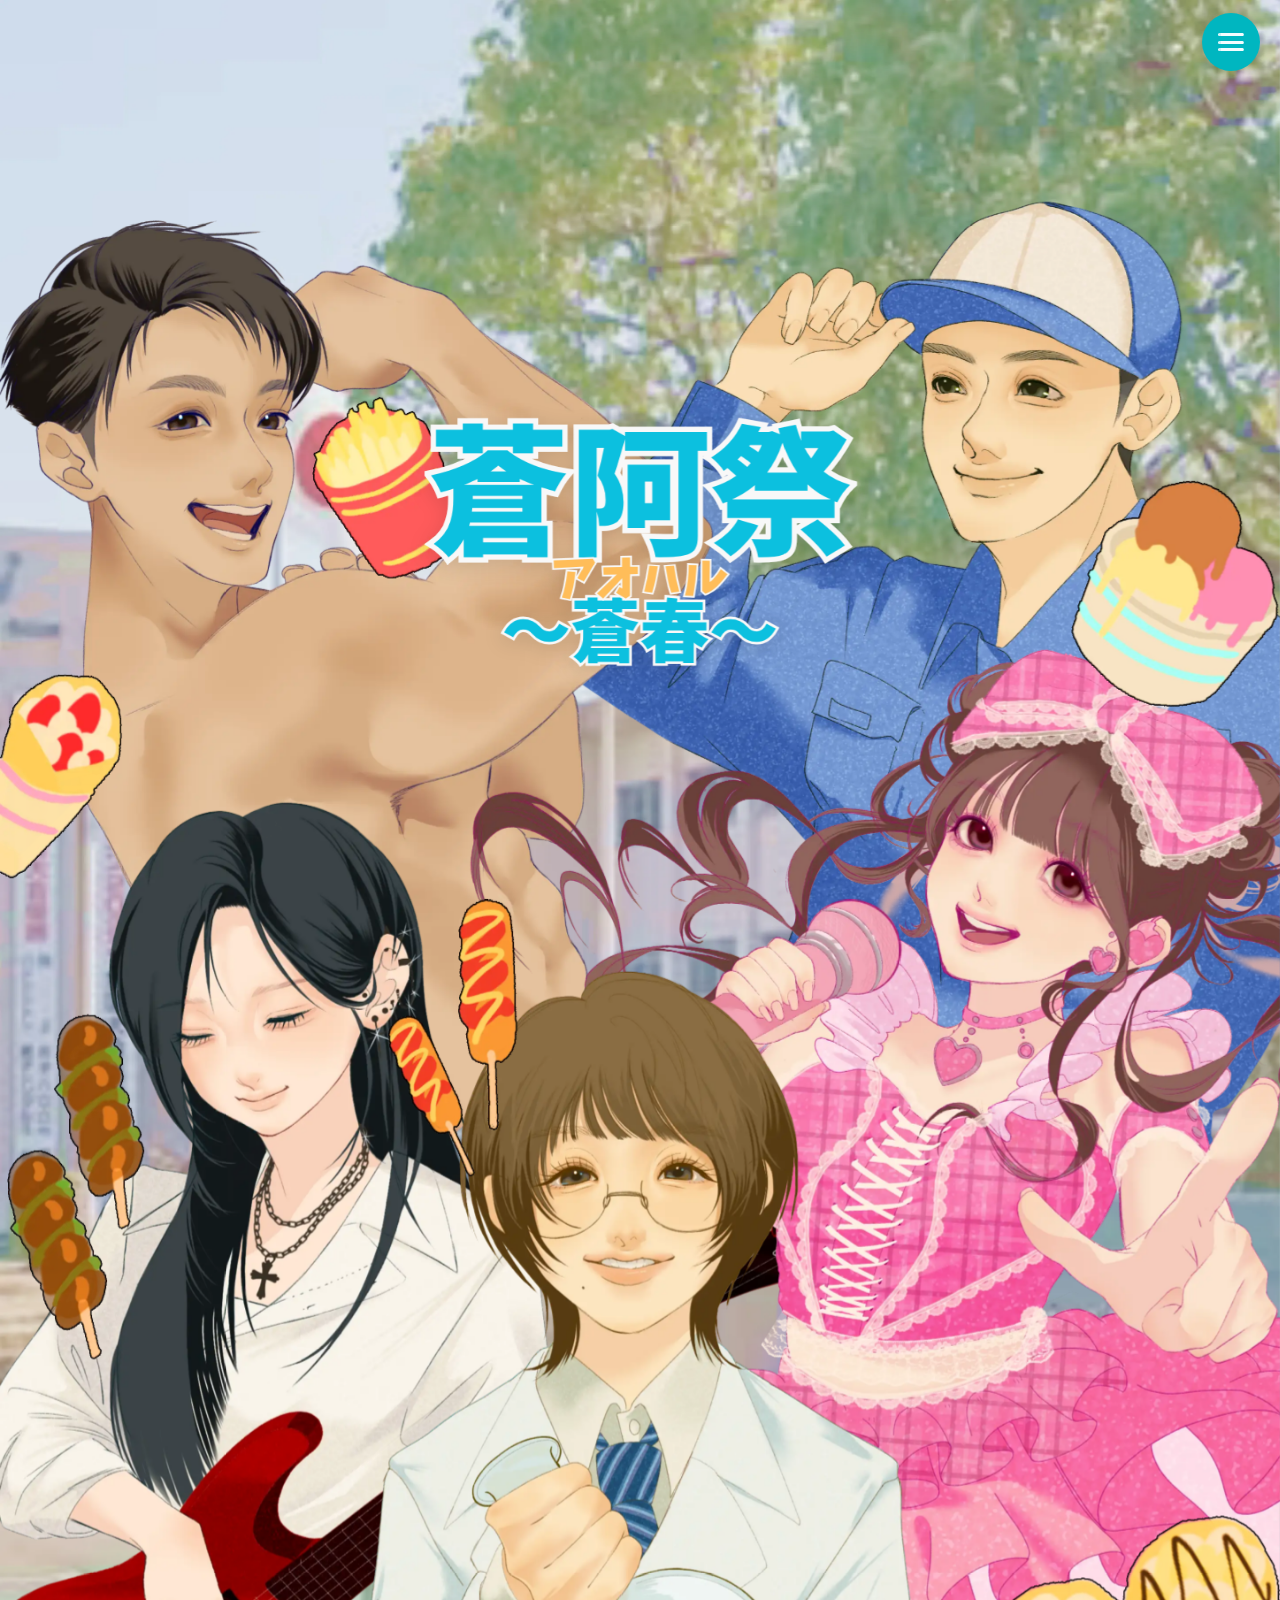
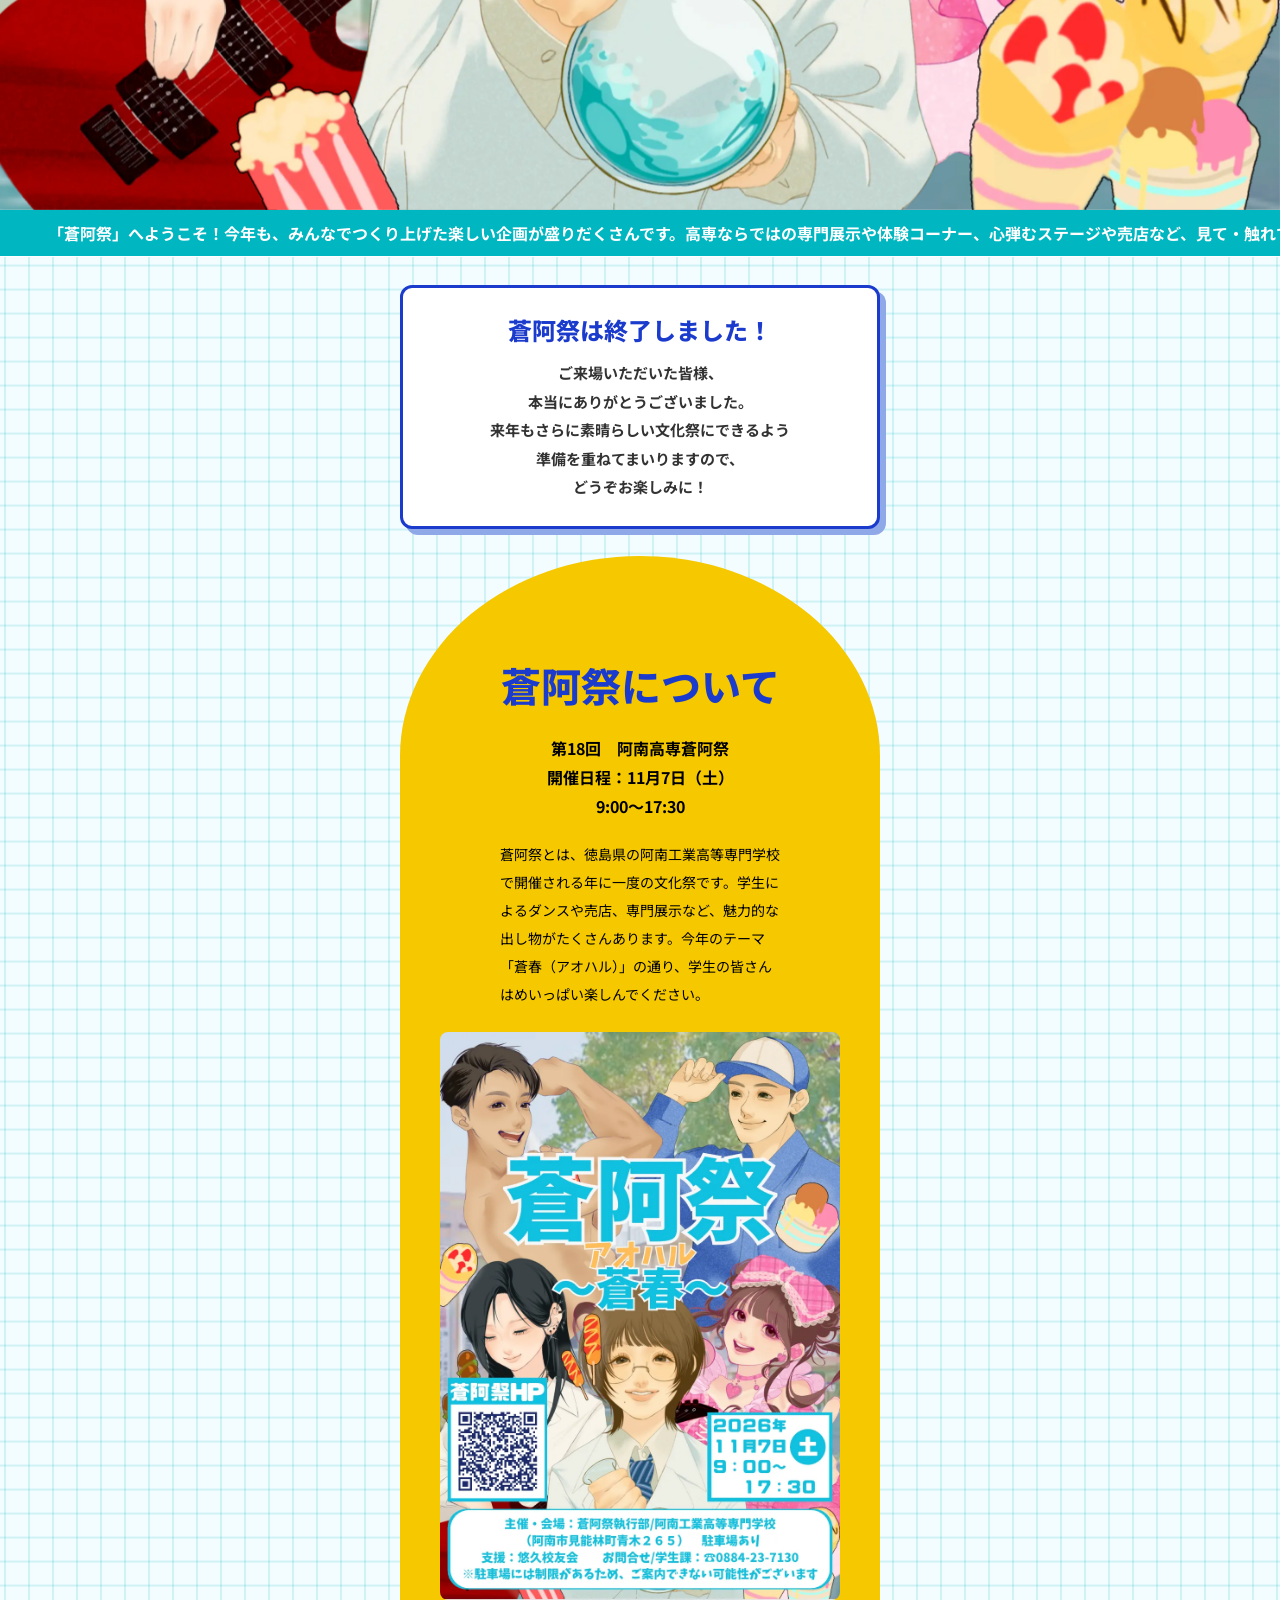
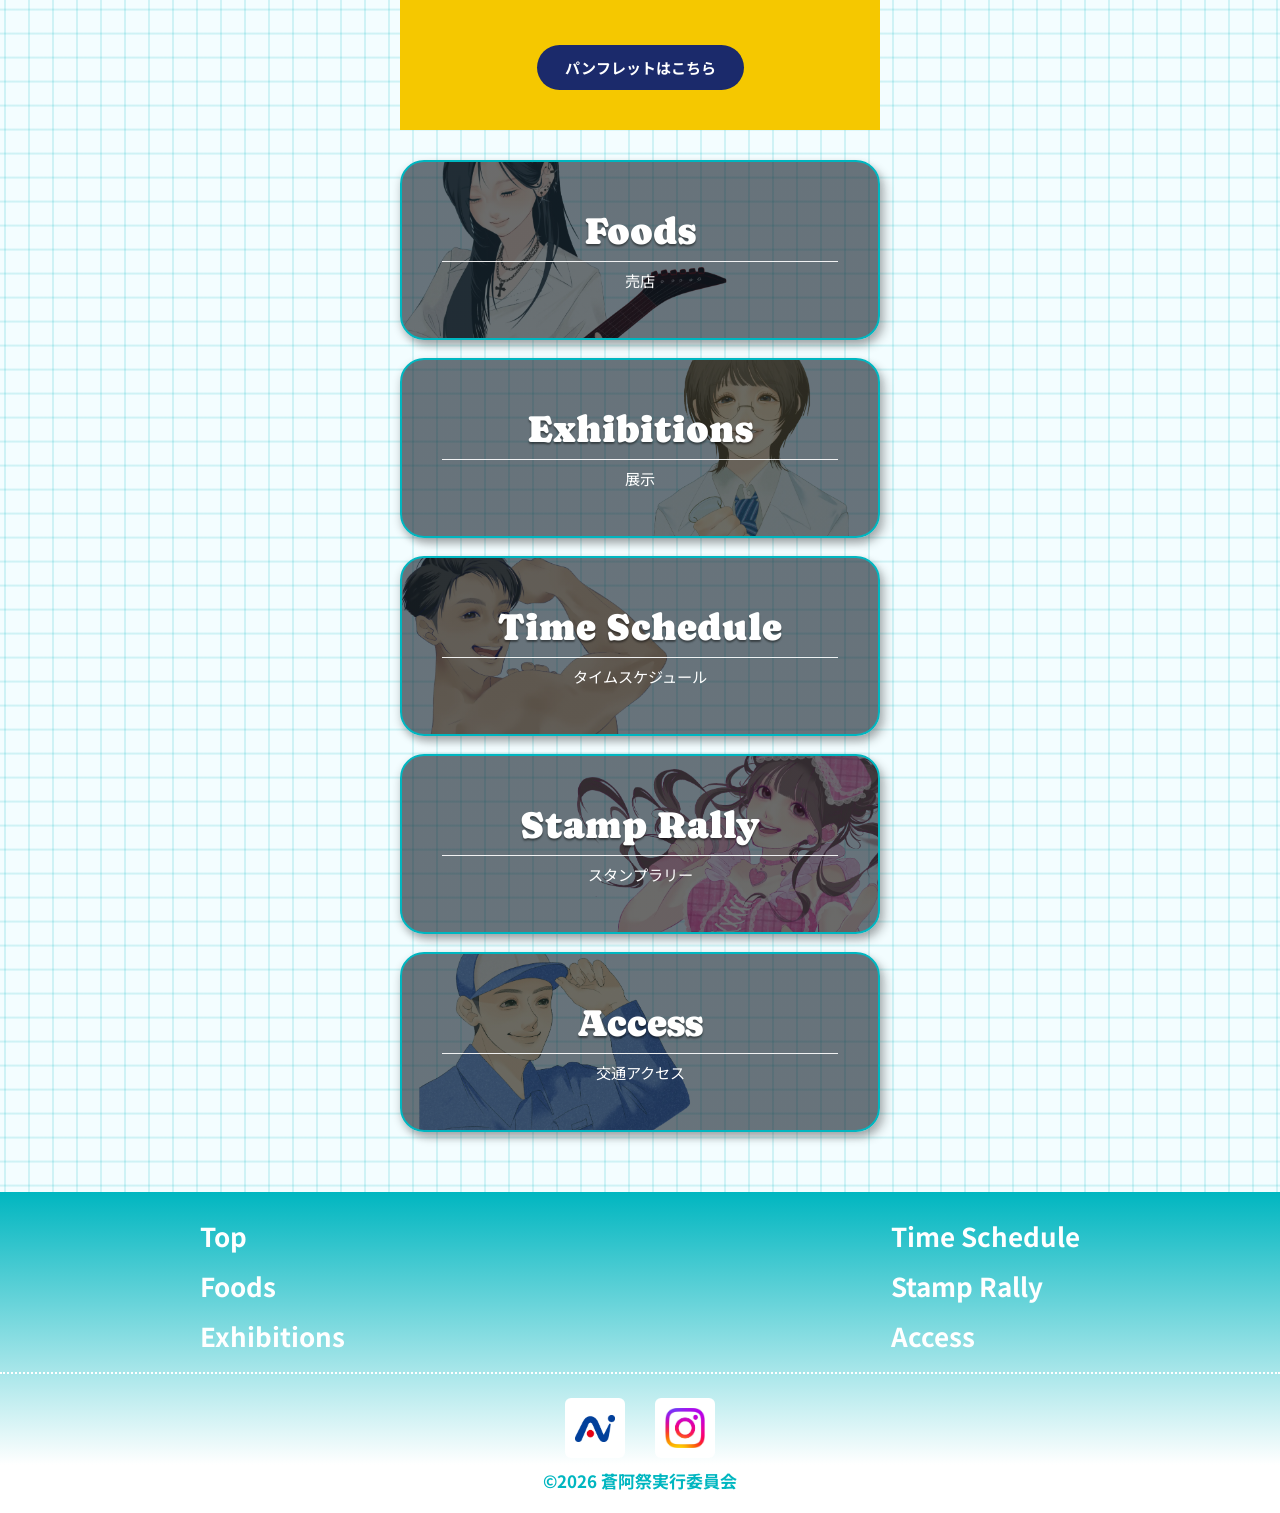
==== commit d293320c: "終了しましたの文字" ====
--- a/index.html
+++ b/index.html
@@ -76,6 +76,18 @@
                         aria-hidden="true">「蒼阿祭」へようこそ！今年も、みんなでつくり上げた楽しい企画が盛りだくさんです。高専ならではの専門展示や体験コーナー、心弾むステージや売店など、見て・触れて・味わって楽しめる出し物をご用意しました。気になる場所を自由に巡りながら、笑顔いっぱいの一日を過ごしてください。&emsp;&emsp;&emsp;</span>
                 </div>
             </div>
+        </section>
+
+        <!-- 終了のお知らせ -->
+        <section class="notice-box anim-fade-up" style="--anim-delay:0.05s">
+            <p class="notice-title">蒼阿祭は終了しました！</p>
+            <p class="notice-text">
+                ご来場いただいた皆様、<br>
+                本当にありがとうございました。<br>
+                来年もさらに素晴らしい文化祭にできるよう<br>
+                準備を重ねてまいりますので、<br>
+                どうぞお楽しみに！<br>
+            </p>
         </section>
 
         <!-- 黄色いスペース（index.htmlより） -->
--- a/style/main.css
+++ b/style/main.css
@@ -206,6 +206,35 @@
     .about-img img {
         max-width: 85%;
     }
+}
+
+/* ===== 終了のお知らせボックス ===== */
+.notice-box {
+    width: 480px;
+    max-width: 90%;
+    margin: 28px auto 0;
+    padding: 24px 20px;
+    box-sizing: border-box;
+    background-color: #fff;
+    border: 3px solid #1B3BCD;
+    border-radius: 12px;
+    box-shadow: 6px 6px 0 #8FA8E8;
+    text-align: center;
+    color: #1B3BCD;
+}
+
+.notice-title {
+    font-size: 24px;
+    font-weight: 800;
+    margin: 0 0 12px;
+}
+
+.notice-text {
+    font-size: 15px;
+    font-weight: 700;
+    line-height: 1.9;
+    margin: 0;
+    color: #333333;
 }
 
 /* ===== ページカード（main2.cssより） ===== */
